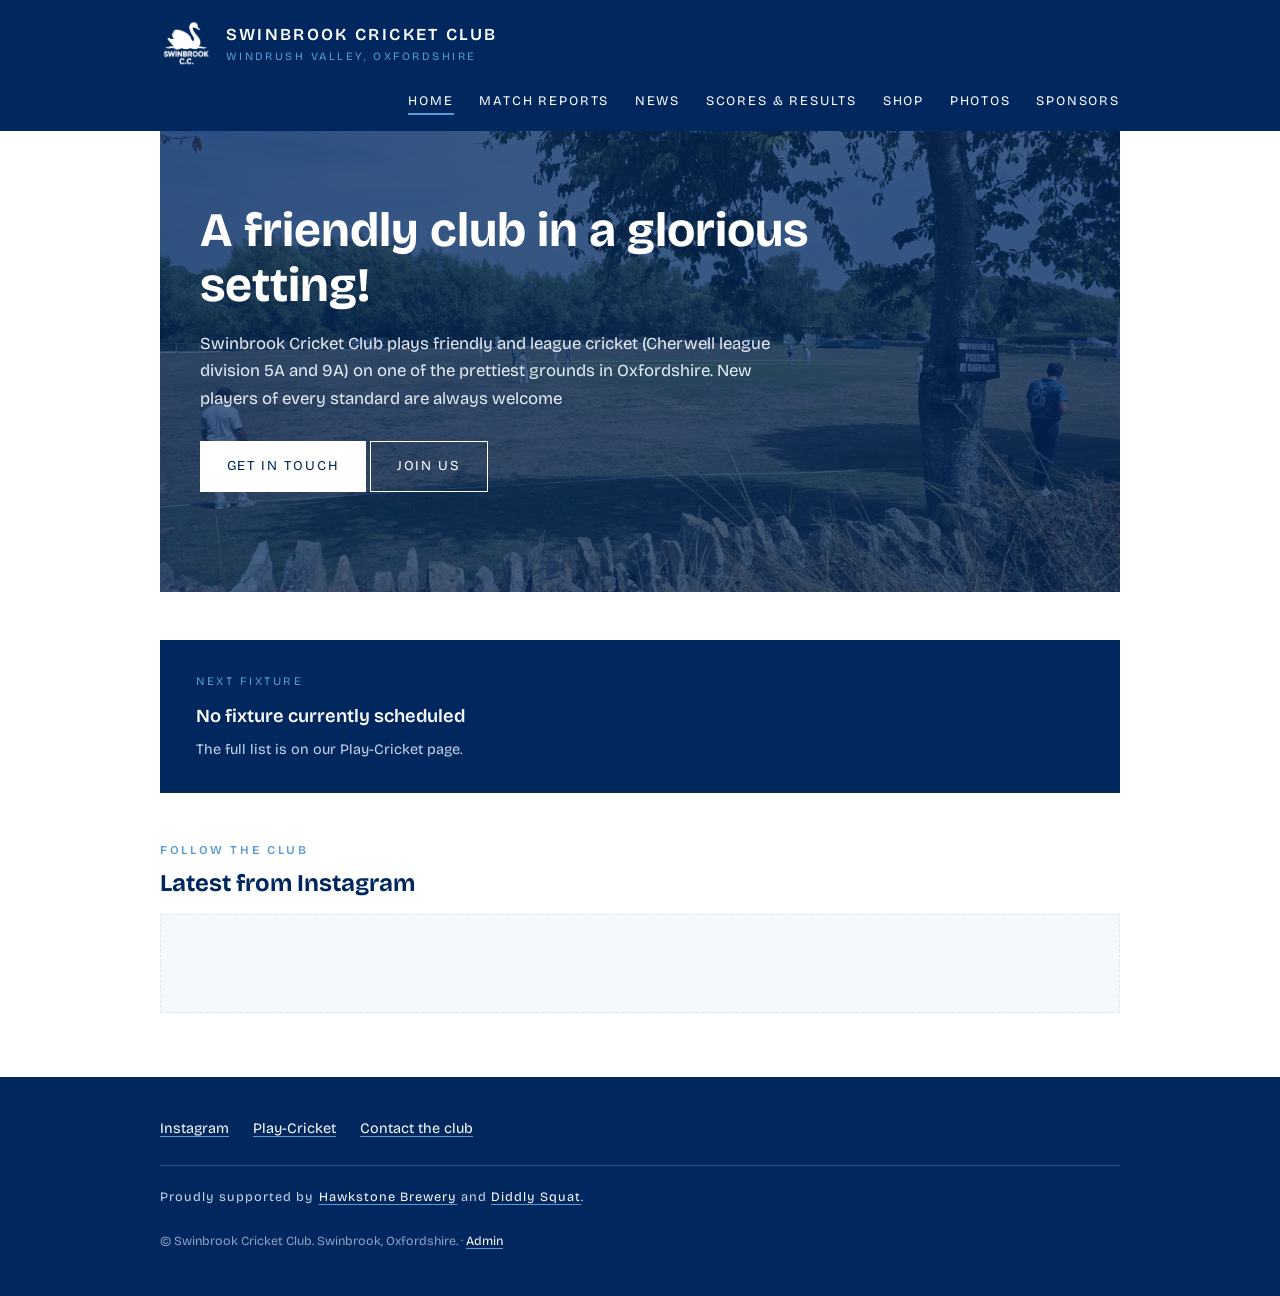
==== index.html @ 38980e77 "Fix: Update aria-current="page" on each page to show correct menu indicator" ====
<!DOCTYPE html>
<html lang="en-GB">
<head>
  <meta charset="UTF-8">
  <meta name="viewport" content="width=device-width, initial-scale=1">
  <title>Swinbrook Cricket Club</title>
  <meta name="description" content="Swinbrook Cricket Club — village cricket in the Windrush Valley, Oxfordshire. Fixtures, results, match reports and news.">
  <link rel="preconnect" href="https://fonts.googleapis.com">
  <link rel="preconnect" href="https://fonts.gstatic.com" crossorigin>
<link href="https://fonts.googleapis.com/css2?family=Bricolage+Grotesque:wght@400;600;700&display=swap" rel="stylesheet">
  <link rel="stylesheet" href="css/style.css">
</head>
<body>

<header class="site-header">
  <div class="inner">
    <a class="club-mark" href="index.html">
      <img src="images/logo-white.png" alt="Swinbrook Cricket Club crest" onerror="this.style.display='none'">
      <span class="club-name">Swinbrook Cricket Club
        <span class="club-est">Windrush Valley, Oxfordshire</span>
      </span>
    </a>
    <button class="nav-toggle" aria-expanded="false" aria-controls="site-nav">Menu</button>
    <nav class="site-nav" id="site-nav" aria-label="Main navigation">
      <ul>
        <li><a href="index.html" aria-current="page">Home</a></li>
        <li><a href="match-reports.html">Match Reports</a></li>
        <li><a href="news.html">News</a></li>
        <li><a href="scores.html">Scores &amp; Results</a></li>
        <li><a href="https://teamshop.nxt-sports.com/find-your-club/swinbrook-cricket-club/" target="_blank" rel="noopener">Shop</a></li>
        <li><a href="gallery.html">Photos</a></li>
        <li><a href="sponsors.html">Sponsors</a></li>
      </ul>
    </nav>
  </div>
</header>

<main>

  <section class="hero hero-banner">
    <h1>A friendly club in a glorious setting!</h1>
    <p>Swinbrook Cricket Club plays friendly and league cricket (Cherwell league division 5A and 9A) 
       on one of the prettiest grounds in Oxfordshire. New players of every standard are
       always welcome </p>
    <p>
      <a class="btn" href="mailto:tombendall14@gmail.com">Get in Touch</a>
      <a class="btn secondary" href="mailto:tombendall14@gmail.com?subject=Joining%20Swinbrook%20CC">Join Us</a>
    </p>
  </section>

  <!-- HOME PHOTO: upload your chosen photo to the images folder as ground.jpg -->
  <figure class="hero-photo">
    <img src="images/ground.jpg" alt="The cricket ground at Swinbrook" onerror="this.parentElement.style.display='none'">
    <figcaption>The ground at Swinbrook.</figcaption>
  </figure>

  <!-- ============================================================
       NEXT FIXTURE AND LATEST RESULT
       Edit the text between the tags below each week.
       ============================================================ -->
  <section class="fixture-strip" aria-label="Next fixture and latest result">
    <div class="inner">
      <div class="cell">
        <p class="label">Next Fixture</p>
        <p class="line" id="next-fixture-line">Loading fixtures…</p>
        <p class="detail" id="next-fixture-detail"></p>
      </div>
    </div>
  </section>

  <p class="eyebrow">Follow the Club</p>
  <h2 class="page-title" style="margin-top:0; font-size:1.5rem;">Latest from Instagram</h2>

  <!-- ============================================================
       INSTAGRAM FEED
       Paste your Instagram widget embed code between the two
       comment lines below, replacing the placeholder paragraph.
       (Free widget providers: Elfsight, SnapWidget, LightWidget —
       each gives you a block of code to copy.)
       ============================================================ -->
  <div class="instagram-slot">
    <!-- PASTE INSTAGRAM EMBED CODE BELOW THIS LINE -->
    <blockquote class="instagram-media" data-instgrm-captioned data-instgrm-permalink="https://www.instagram.com/p/Dar5fkJAu0p/?utm_source=ig_embed&amp;utm_campaign=loading" data-instgrm-version="[...]
<script async src="//www.instagram.com/embed.js"></script>
    <!-- PASTE INSTAGRAM EMBED CODE ABOVE THIS LINE -->
  </div>

</main>

<footer class="site-footer">
  <div class="inner">
    <ul class="footer-links">
      <li><a href="https://www.instagram.com/swinbrook_cc/" rel="noopener">Instagram</a></li>
      <li><a href="https://swinbrook.play-cricket.com/" rel="noopener">Play-Cricket</a></li>
      <li><a href="mailto:tombendall14@gmail.com">Contact the club</a></li>
    </ul>
    <p class="footer-sponsors">Proudly supported by
      <a href="https://hawkstone.co" rel="noopener">Hawkstone Brewery</a> and
      <a href="https://diddlysquatfarmshop.com" rel="noopener">Diddly Squat</a>.</p>
    <p class="copyright">© Swinbrook Cricket Club. Swinbrook, Oxfordshire. · <a href="admin.html">Admin</a></p>
  </div>
</footer>

<script src="js/nav.js"></script>
<script src="js/fixtures.js"></script>
</body>
</html>
---- css/style.css ----
/* ============================================================
   Swinbrook Cricket Club — site stylesheet
   You should not need to edit this file for routine updates.
   Colours live in the :root block below if you ever want to
   adjust them.
   ============================================================ */

:root {
  --navy: #00285E;
  --sky: #5B9BD5;
  --ink: #1d2733;
  --paper: #ffffff;
  --wash: #f5f8fc;
  --rule: #dce5f0;
}

* { box-sizing: border-box; }

html { scroll-behavior: smooth; }

@media (prefers-reduced-motion: reduce) {
  html { scroll-behavior: auto; }
  * { transition: none !important; }
}

body {
  margin: 0;
  font-family: "Bricolage Grotesque", Arial, Helvetica, sans-serif;
  font-size: 17px;
  line-height: 1.65;
  color: var(--ink);
  background: var(--paper);
}

img { max-width: 100%; height: auto; display: block; }

a { color: var(--navy); text-decoration-color: var(--sky); text-underline-offset: 3px; }
a:hover { color: var(--sky); }
a:focus-visible { outline: 2px solid var(--sky); outline-offset: 3px; }

/* ---------- Header & navigation ---------- */

.site-header {
  background: var(--navy);
  color: #fff;
}

.site-header .inner {
  max-width: 1000px;
  margin: 0 auto;
  padding: 1.1rem 1.25rem;
  display: flex;
  align-items: center;
  gap: 1rem;
  flex-wrap: wrap;
}

.club-mark {
  display: flex;
  align-items: center;
  gap: 0.85rem;
  color: #fff;
  text-decoration: none;
}

.club-mark img { width: 52px; height: 52px; object-fit: contain; }

.club-mark .club-name {
  font-size: 1.05rem;
  font-weight: 600;
  letter-spacing: 0.14em;
  text-transform: uppercase;
}

.club-mark .club-est {
  display: block;
  font-size: 0.7rem;
  font-weight: 400;
  letter-spacing: 0.22em;
  color: var(--sky);
  text-transform: uppercase;
}

.nav-toggle {
  display: none;
  margin-left: auto;
  background: none;
  border: 1px solid var(--sky);
  color: #fff;
  font: inherit;
  font-size: 0.8rem;
  letter-spacing: 0.15em;
  text-transform: uppercase;
  padding: 0.4rem 0.9rem;
  cursor: pointer;
}

.site-nav { margin-left: auto; }

.site-nav ul {
  list-style: none;
  margin: 0;
  padding: 0;
  display: flex;
  gap: 1.6rem;
}

.site-nav a {
  color: #fff;
  text-decoration: none;
  font-size: 0.82rem;
  letter-spacing: 0.14em;
  text-transform: uppercase;
  padding-bottom: 4px;
  border-bottom: 2px solid transparent;
}

.site-nav a:hover { color: var(--sky); }
.site-nav a[aria-current="page"] { border-bottom-color: var(--sky); }

@media (max-width: 780px) {
  .nav-toggle { display: block; }
  .site-nav { display: none; width: 100%; margin-left: 0; }
  .site-nav.open { display: block; }
  .site-nav ul { flex-direction: column; gap: 0; padding: 0.5rem 0 0.25rem; }
  .site-nav li { border-top: 1px solid rgba(255,255,255,0.15); }
  .site-nav a { display: block; padding: 0.8rem 0.25rem; }
}

/* ---------- Page scaffolding ---------- */

main { max-width: 1000px; margin: 0 auto; padding: 0 1.25rem; }

.page-title {
  margin: 3rem 0 0.4rem;
  font-size: 2.1rem;
  font-weight: 700;
  color: var(--navy);
  line-height: 1.2;
}

.page-intro {
  margin: 0 0 2.5rem;
  max-width: 42em;
  color: #445060;
}

.eyebrow {
  font-size: 0.75rem;
  font-weight: 600;
  letter-spacing: 0.22em;
  text-transform: uppercase;
  color: var(--sky);
  margin: 3rem 0 0.5rem;
}

hr.rule {
  border: none;
  border-top: 1px solid var(--rule);
  margin: 2.5rem 0;
}

/* ---------- Home page ---------- */

.hero { padding: 3.5rem 0 3rem; }

.hero h1 {
  margin: 0 0 1rem;
  font-size: clamp(2rem, 5vw, 3rem);
  font-weight: 700;
  color: var(--navy);
  line-height: 1.15;
  max-width: 15em;
}

.hero p { max-width: 36em; margin: 0 0 1.75rem; font-size: 1.05rem; }

.hero-photo { margin: 0 0 2.5rem; }
.hero-photo img { width: 100%; }
.hero-photo figcaption { font-size: 0.85rem; color: #66748a; padding-top: 0.5rem; }

.btn {
  display: inline-block;
  background: var(--navy);
  color: #fff;
  text-decoration: none;
  font-size: 0.85rem;
  letter-spacing: 0.14em;
  text-transform: uppercase;
  padding: 0.85rem 1.6rem;
  border: 1px solid var(--navy);
}

.btn:hover { background: #fff; color: var(--navy); }

.btn.secondary { background: #fff; color: var(--navy); }
.btn.secondary:hover { background: var(--navy); color: #fff; }

/* Next fixture / latest result strip */

.fixture-strip {
  background: var(--navy);
  color: #fff;
  margin: 3rem 0;
}

.fixture-strip .inner {
  display: grid;
  grid-template-columns: 1fr 1fr;
  gap: 0;
}

.fixture-strip .cell { padding: 2rem 2.25rem; }
.fixture-strip .cell + .cell { border-left: 1px solid rgba(255,255,255,0.2); }

.fixture-strip .label {
  font-size: 0.72rem;
  letter-spacing: 0.22em;
  text-transform: uppercase;
  color: var(--sky);
  margin: 0 0 0.6rem;
}

.fixture-strip .line { margin: 0; font-size: 1.15rem; font-weight: 600; }
.fixture-strip .detail { margin: 0.4rem 0 0; font-size: 0.9rem; color: #c9d6ea; }

@media (max-width: 700px) {
  .fixture-strip .inner { grid-template-columns: 1fr; }
  .fixture-strip .cell + .cell { border-left: none; border-top: 1px solid rgba(255,255,255,0.2); }
}

/* ---------- Match report & news lists ---------- */

.entry {
  padding: 2rem 0;
  border-top: 1px solid var(--rule);
}

.entry:last-of-type { border-bottom: 1px solid var(--rule); margin-bottom: 3rem; }

.entry .meta {
  font-size: 0.78rem;
  letter-spacing: 0.16em;
  text-transform: uppercase;
  color: #66748a;
  margin: 0 0 0.4rem;
}

.entry h2 {
  margin: 0 0 0.35rem;
  font-size: 1.4rem;
  color: var(--navy);
  line-height: 1.3;
}

.entry .result-line { margin: 0 0 0.8rem; font-weight: 600; }

.entry .result-line .won { color: var(--navy); }
.entry .result-line .lost { color: #8a2f2f; }

.entry p { margin: 0.6rem 0 0; max-width: 46em; }

/* ---------- Results table (scorebook) ---------- */

.results-table { width: 100%; border-collapse: collapse; margin: 1rem 0 3rem; }

.results-table th {
  text-align: left;
  font-size: 0.75rem;
  letter-spacing: 0.18em;
  text-transform: uppercase;
  color: var(--navy);
  border-bottom: 2px solid var(--navy);
  padding: 0.6rem 0.75rem 0.5rem;
}

.results-table td {
  padding: 0.7rem 0.75rem;
  border-bottom: 1px solid var(--rule);
  vertical-align: top;
}

.results-table tr:nth-child(even) td { background: var(--wash); }

.badge {
  display: inline-block;
  width: 1.5rem;
  height: 1.5rem;
  line-height: 1.5rem;
  text-align: center;
  border-radius: 50%;
  font-size: 0.8rem;
  font-weight: 700;
  color: #fff;
}

.badge.w { background: var(--navy); }
.badge.l { background: #8a2f2f; }
.badge.d, .badge.a { background: #66748a; }

@media (max-width: 700px) {
  .results-table thead { display: none; }
  .results-table tr { display: block; border-bottom: 1px solid var(--rule); padding: 0.6rem 0; }
  .results-table td { display: block; border: none; padding: 0.15rem 0.25rem; background: none !important; }
}

/* ---------- Play-Cricket widget ---------- */

.widget-frame {
  border: 1px solid var(--rule);
  padding: 1.5rem;
  margin: 1rem 0 3rem;
}

.widget-note { font-size: 0.9rem; color: #66748a; max-width: 44em; }

/* ---------- Honours board (statistics) ---------- */

.honours-board {
  background: var(--navy);
  color: #fff;
  padding: 2.5rem 2.5rem 2rem;
  margin: 1.5rem 0 3rem;
  border: 6px double var(--sky);
}

.honours-board h2 {
  margin: 0 0 1.5rem;
  text-align: center;
  font-size: 1.15rem;
  font-weight: 600;
  letter-spacing: 0.24em;
  text-transform: uppercase;
  color: #fff;
}

.honours-board table { width: 100%; border-collapse: collapse; }

.honours-board th {
  text-align: left;
  font-size: 0.72rem;
  letter-spacing: 0.2em;
  text-transform: uppercase;
  color: var(--sky);
  padding: 0.4rem 0.6rem;
  border-bottom: 1px solid rgba(255,255,255,0.3);
}

.honours-board td {
  padding: 0.55rem 0.6rem;
  border-bottom: 1px solid rgba(255,255,255,0.12);
  font-size: 1rem;
}

.honours-board td.figure { text-align: right; font-weight: 700; }
.honours-board th.figure { text-align: right; }

.board-grid { display: grid; grid-template-columns: 1fr 1fr; gap: 2rem; }
@media (max-width: 820px) { .board-grid { grid-template-columns: 1fr; } }

/* ---------- Sponsors ---------- */

.sponsor {
  display: grid;
  grid-template-columns: 220px 1fr;
  gap: 2rem;
  align-items: center;
  padding: 2.25rem 0;
  border-top: 1px solid var(--rule);
}

.sponsor:last-of-type { border-bottom: 1px solid var(--rule); margin-bottom: 3rem; }

.sponsor .logo-slot {
  border: 1px solid var(--rule);
  background: var(--wash);
  min-height: 120px;
  display: flex;
  align-items: center;
  justify-content: center;
  padding: 1rem;
}

.sponsor .logo-slot img { max-height: 90px; width: auto; }

.sponsor h2 { margin: 0 0 0.3rem; font-size: 1.3rem; color: var(--navy); }
.sponsor .tier {
  font-size: 0.75rem;
  letter-spacing: 0.2em;
  text-transform: uppercase;
  color: var(--sky);
  margin: 0 0 0.6rem;
}
.sponsor p { margin: 0 0 0.8rem; max-width: 40em; }

@media (max-width: 700px) { .sponsor { grid-template-columns: 1fr; } }

/* ---------- Instagram section ---------- */

.instagram-slot {
  border: 1px dashed var(--rule);
  background: var(--wash);
  padding: 2.5rem;
  text-align: center;
  color: #66748a;
  margin: 1rem 0 3rem;
}

/* ---------- Footer ---------- */

.site-footer {
  background: var(--navy);
  color: #c9d6ea;
  margin-top: 4rem;
  font-size: 0.9rem;
}

.site-footer .inner {
  max-width: 1000px;
  margin: 0 auto;
  padding: 2.5rem 1.25rem 2rem;
}

.site-footer a { color: #fff; text-decoration-color: var(--sky); }
.site-footer a:hover { color: var(--sky); }

.footer-links { display: flex; flex-wrap: wrap; gap: 1.5rem; margin: 0 0 1.5rem; padding: 0; list-style: none; }

.footer-sponsors {
  border-top: 1px solid rgba(255,255,255,0.2);
  padding-top: 1.25rem;
  font-size: 0.8rem;
  letter-spacing: 0.08em;
}

.site-footer .copyright { margin-top: 1.5rem; font-size: 0.78rem; color: #8fa3c4; }

/* ---------- Admin page ---------- */

.admin-login { max-width: 420px; }

.admin-form { display: flex; flex-direction: column; gap: 0.4rem; margin: 1rem 0 3rem; }

.admin-form label {
  font-size: 0.75rem;
  letter-spacing: 0.18em;
  text-transform: uppercase;
  color: var(--navy);
  margin-top: 0.8rem;
}

.admin-form input {
  font: inherit;
  padding: 0.6rem 0.75rem;
  border: 1px solid var(--rule);
  color: var(--ink);
}

.admin-form input:focus-visible { outline: 2px solid var(--sky); outline-offset: 1px; }

.admin-form .btn { margin-top: 1.2rem; align-self: flex-start; cursor: pointer; }

.admin-error { color: #8a2f2f; margin: 0.8rem 0 0; }

.admin-grid {
  display: grid;
  grid-template-columns: repeat(auto-fill, minmax(260px, 1fr));
  gap: 1rem;
  margin: 1rem 0 2.5rem;
}

.admin-card {
  display: block;
  border: 1px solid var(--rule);
  padding: 1.25rem 1.4rem;
  text-decoration: none;
  color: var(--ink);
  cursor: pointer;
}

.admin-card:hover { border-color: var(--sky); color: var(--ink); }

.admin-card strong { display: block; color: var(--navy); margin-bottom: 0.35rem; font-size: 1.02rem; }
.admin-card span { font-size: 0.88rem; color: #445060; }

.admin-h2 { font-size: 1.15rem; color: var(--navy); margin: 2rem 0 0.6rem; }

.template-block { position: relative; border: 1px solid var(--rule); background: var(--wash); }

.template-block pre { margin: 0; padding: 1.25rem; overflow-x: auto; font-size: 0.85rem; line-height: 1.5; }

.template-block .copy-btn {
  position: absolute;
  top: 0.6rem;
  right: 0.6rem;
  padding: 0.35rem 0.9rem;
  font-size: 0.72rem;
  cursor: pointer;
}

/* ---------- Home page photo banner ---------- */

.hero-banner {
  position: relative;
  background: var(--navy) url("../images/background.jpg") center / cover no-repeat;
  padding: 4.5rem 2.5rem;
}

.hero-banner::before {
  content: "";
  position: absolute;
  inset: 0;
  background: rgba(0, 40, 94, 0.72);
}

.hero-banner > * { position: relative; }

.hero-banner h1 { color: #fff; }
.hero-banner p { color: #e8eef7; }

.hero-banner .btn { background: #fff; color: var(--navy); border-color: #fff; }
.hero-banner .btn:hover { background: transparent; color: #fff; }
.hero-banner .btn.secondary { background: transparent; color: #fff; border-color: #fff; }
.hero-banner .btn.secondary:hover { background: #fff; color: var(--navy); }

/* ---------- Photo gallery ---------- */

.pics-grid {
  display: grid;
  grid-template-columns: repeat(auto-fill, minmax(220px, 1fr));
  gap: 0.75rem;
  margin: 1rem 0 3rem;
}

.pics-grid .pic { display: block; }

.pics-grid img {
  width: 100%;
  aspect-ratio: 4 / 3;
  object-fit: cover;
  display: block;
}

.lightbox {
  position: fixed;
  inset: 0;
  background: rgba(0, 20, 47, 0.92);
  display: flex;
  align-items: center;
  justify-content: center;
  padding: 2rem;
  cursor: pointer;
  z-index: 10;
}

.lightbox img { max-width: 100%; max-height: 100%; }
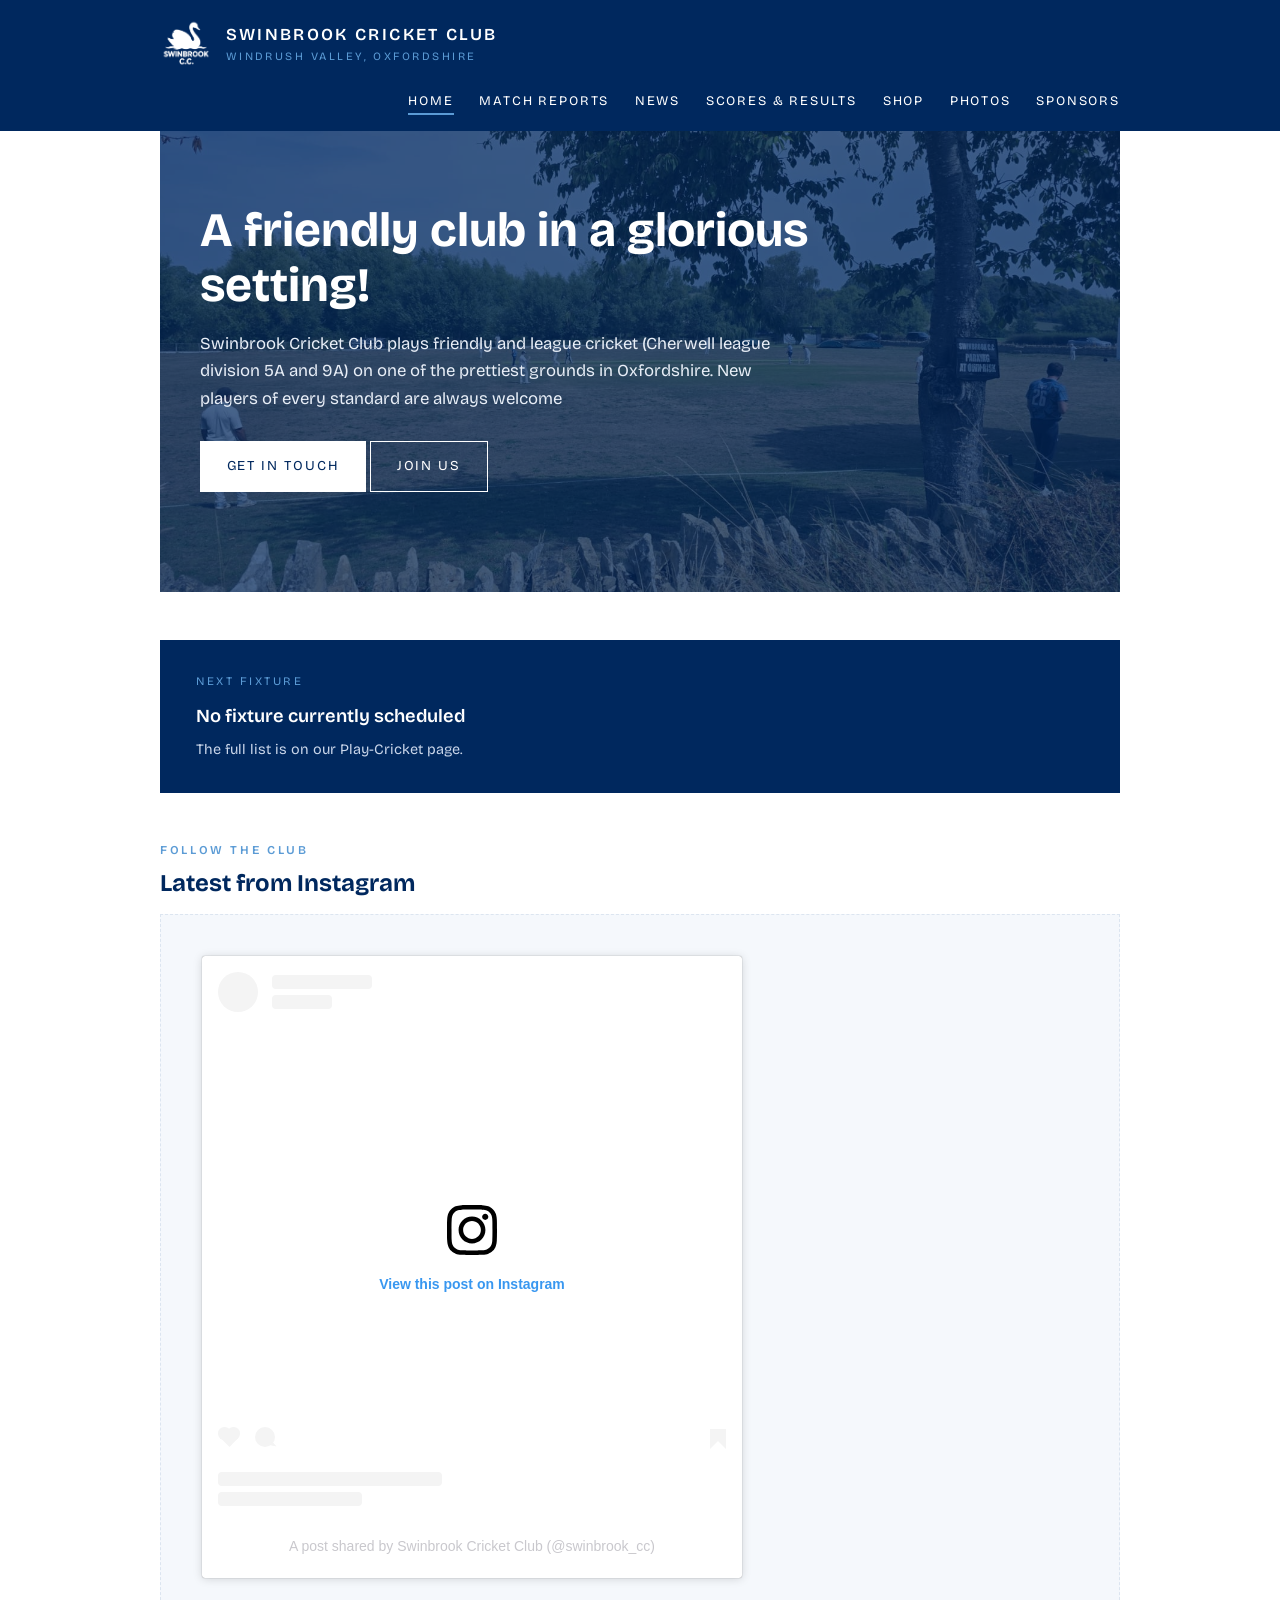
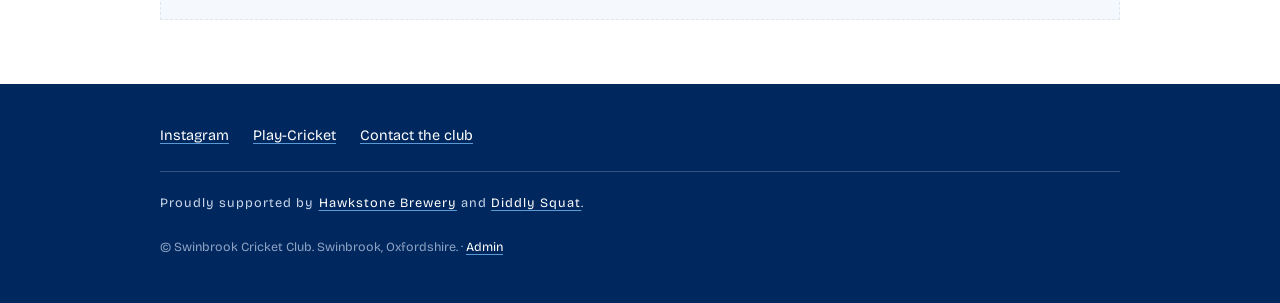
==== commit 77a78104: "Update Instagram embed code with new version" ====
--- a/index.html
+++ b/index.html
@@ -80,7 +80,7 @@
        ============================================================ -->
   <div class="instagram-slot">
     <!-- PASTE INSTAGRAM EMBED CODE BELOW THIS LINE -->
-    <blockquote class="instagram-media" data-instgrm-captioned data-instgrm-permalink="https://www.instagram.com/p/Dar5fkJAu0p/?utm_source=ig_embed&amp;utm_campaign=loading" data-instgrm-version="[...]
+    <blockquote class="instagram-media" data-instgrm-captioned data-instgrm-permalink="https://www.instagram.com/p/Dar5fkJAu0p/?utm_source=ig_embed&amp;utm_campaign=loading" data-instgrm-version="14" style=" background:#FFF; border:0; border-radius:3px; box-shadow:0 0 1px 0 rgba(0,0,0,0.5),0 1px 10px 0 rgba(0,0,0,0.15); margin: 1px; max-width:540px; min-width:326px; padding:0; width:99.375%; width:-webkit-calc(100% - 2px); width:calc(100% - 2px);"><div style="padding:16px;"> <a href="https://www.instagram.com/p/Dar5fkJAu0p/?utm_source=ig_embed&amp;utm_campaign=loading" style=" background:#FFFFFF; line-height:0; padding:0 0; text-align:center; text-decoration:none; width:100%;" target="_blank"> <div style=" display: flex; flex-direction: row; align-items: center;"> <div style="background-color: #F4F4F4; border-radius: 50%; flex-grow: 0; height: 40px; margin-right: 14px; width: 40px;"></div> <div style="display: flex; flex-direction: column; flex-grow: 1; justify-content: center;"> <div style=" background-color: #F4F4F4; border-radius: 4px; flex-grow: 0; height: 14px; margin-bottom: 6px; width: 100px;"></div> <div style=" background-color: #F4F4F4; border-radius: 4px; flex-grow: 0; height: 14px; width: 60px;"></div></div></div><div style="padding: 19% 0;"></div> <div style="display:block; height:50px; margin:0 auto 12px; width:50px;"><svg width="50px" height="50px" viewBox="0 0 60 60" version="1.1" xmlns="https://www.w3.org/2000/svg" xmlns:xlink="https://www.w3.org/1999/xlink"><g stroke="none" stroke-width="1" fill="none" fill-rule="evenodd"><g transform="translate(-511.000000, -20.000000)" fill="#000000"><g><path d="M556.869,30.41 C554.814,30.41 553.148,32.076 553.148,34.131 C553.148,36.186 554.814,37.852 556.869,37.852 C558.924,37.852 560.59,36.186 560.59,34.131 C560.59,32.076 558.924,30.41 556.869,30.41 M541,60.657 C535.114,60.657 530.342,55.887 530.342,50 C530.342,44.114 535.114,39.342 541,39.342 C546.887,39.342 551.658,44.114 551.658,50 C551.658,55.887 546.887,60.657 541,60.657 M541,33.886 C532.1,33.886 524.886,41.1 524.886,50 C524.886,58.899 532.1,66.113 541,66.113 C549.9,66.113 557.115,58.899 557.115,50 C557.115,41.1 549.9,33.886 541,33.886 M565.378,62.101 C565.244,65.022 564.756,66.606 564.346,67.663 C563.803,69.06 563.154,70.057 562.106,71.106 C561.058,72.155 560.06,72.803 558.662,73.347 C557.607,73.757 556.021,74.244 553.102,74.378 C549.944,74.521 548.997,74.552 541,74.552 C533.003,74.552 532.056,74.521 528.898,74.378 C525.979,74.244 524.393,73.757 523.338,73.347 C521.94,72.803 520.942,72.155 519.894,71.106 C518.846,70.057 518.197,69.06 517.654,67.663 C517.244,66.606 516.755,65.022 516.623,62.101 C516.479,58.943 516.448,57.996 516.448,50 C516.448,42.003 516.479,41.056 516.623,37.899 C516.755,34.978 517.244,33.391 517.654,32.338 C518.197,30.938 518.846,29.942 519.894,28.894 C520.942,27.846 521.94,27.196 523.338,26.654 C524.393,26.244 525.979,25.756 528.898,25.623 C532.057,25.479 533.004,25.448 541,25.448 C548.997,25.448 549.943,25.479 553.102,25.623 C556.021,25.756 557.607,26.244 558.662,26.654 C560.06,27.196 561.058,27.846 562.106,28.894 C563.154,29.942 563.803,30.938 564.346,32.338 C564.756,33.391 565.244,34.978 565.378,37.899 C565.522,41.056 565.552,42.003 565.552,50 C565.552,57.996 565.522,58.943 565.378,62.101 M570.82,37.631 C570.674,34.438 570.167,32.258 569.425,30.349 C568.659,28.377 567.633,26.702 565.965,25.035 C564.297,23.368 562.623,22.342 560.652,21.575 C558.743,20.834 556.562,20.326 553.369,20.18 C550.169,20.033 549.148,20 541,20 C532.853,20 531.831,20.033 528.631,20.18 C525.438,20.326 523.257,20.834 521.349,21.575 C519.376,22.342 517.703,23.368 516.035,25.035 C514.368,26.702 513.342,28.377 512.574,30.349 C511.834,32.258 511.326,34.438 511.181,37.631 C511.035,40.831 511,41.851 511,50 C511,58.147 511.035,59.17 511.181,62.369 C511.326,65.562 511.834,67.743 512.574,69.651 C513.342,71.625 514.368,73.296 516.035,74.965 C517.703,76.634 519.376,77.658 521.349,78.425 C523.257,79.167 525.438,79.673 528.631,79.82 C531.831,79.965 532.853,80.001 541,80.001 C549.148,80.001 550.169,79.965 553.369,79.82 C556.562,79.673 558.743,79.167 560.652,78.425 C562.623,77.658 564.297,76.634 565.965,74.965 C567.633,73.296 568.659,71.625 569.425,69.651 C570.167,67.743 570.674,65.562 570.82,62.369 C570.966,59.17 571,58.147 571,50 C571,41.851 570.966,40.831 570.82,37.631"></path></g></g></g></svg></div><div style="padding-top: 8px;"> <div style=" color:#3897f0; font-family:Arial,sans-serif; font-size:14px; font-style:normal; font-weight:550; line-height:18px;">View this post on Instagram</div></div><div style="padding: 12.5% 0;"></div> <div style="display: flex; flex-direction: row; margin-bottom: 14px; align-items: center;"><div> <div style="background-color: #F4F4F4; border-radius: 50%; height: 12.5px; width: 12.5px; transform: translateX(0px) translateY(7px);"></div> <div style="background-color: #F4F4F4; height: 12.5px; transform: rotate(-45deg) translateX(3px) translateY(1px); width: 12.5px; flex-grow: 0; margin-right: 14px; margin-left: 2px;"></div> <div style="background-color: #F4F4F4; border-radius: 50%; height: 12.5px; width: 12.5px; transform: translateX(9px) translateY(-18px);"></div></div><div style="margin-left: 8px;"> <div style=" background-color: #F4F4F4; border-radius: 50%; flex-grow: 0; height: 20px; width: 20px;"></div> <div style=" width: 0; height: 0; border-top: 2px solid transparent; border-left: 6px solid #f4f4f4; border-bottom: 2px solid transparent; transform: translateX(16px) translateY(-4px) rotate(30deg)"></div></div><div style="margin-left: auto;"> <div style=" width: 0px; border-top: 8px solid #F4F4F4; border-right: 8px solid transparent; transform: translateY(16px);"></div> <div style=" background-color: #F4F4F4; flex-grow: 0; height: 12px; width: 16px; transform: translateY(-4px);"></div> <div style=" width: 0; height: 0; border-top: 8px solid #F4F4F4; border-left: 8px solid transparent; transform: translateY(-4px) translateX(8px);"></div></div></div> <div style="display: flex; flex-direction: column; flex-grow: 1; justify-content: center; margin-bottom: 24px;"> <div style=" background-color: #F4F4F4; border-radius: 4px; flex-grow: 0; height: 14px; margin-bottom: 6px; width: 224px;"></div> <div style=" background-color: #F4F4F4; border-radius: 4px; flex-grow: 0; height: 14px; width: 144px;"></div></div></a><p style=" color:#c9c8cd; font-family:Arial,sans-serif; font-size:14px; line-height:17px; margin-bottom:0; margin-top:8px; overflow:hidden; padding:8px 0 7px; text-align:center; text-overflow:ellipsis; white-space:nowrap;"><a href="https://www.instagram.com/p/Dar5fkJAu0p/?utm_source=ig_embed&amp;utm_campaign=loading" style=" color:#c9c8cd; font-family:Arial,sans-serif; font-size:14px; font-style:normal; font-weight:normal; line-height:17px; text-decoration:none;" target="_blank">A post shared by Swinbrook Cricket Club (@swinbrook_cc)</a></p></div></blockquote>
 <script async src="//www.instagram.com/embed.js"></script>
     <!-- PASTE INSTAGRAM EMBED CODE ABOVE THIS LINE -->
   </div>
--- a/css/style.css
+++ b/css/style.css
@@ -227,6 +227,52 @@
 @media (max-width: 700px) {
   .fixture-strip .inner { grid-template-columns: 1fr; }
   .fixture-strip .cell + .cell { border-left: none; border-top: 1px solid rgba(255,255,255,0.2); }
+}
+
+/* ---------- Fantasy Sports Section ---------- */
+
+.fantasy-sports-section {
+  background: var(--wash);
+  padding: 2.5rem 0;
+  margin: 2.5rem 0;
+  border-top: 1px solid var(--rule);
+  border-bottom: 1px solid var(--rule);
+}
+
+.fantasy-sports-section .inner {
+  max-width: 1000px;
+  margin: 0 auto;
+  padding: 0 1.25rem;
+}
+
+.fantasy-sports-section h2 {
+  margin: 0 0 1.5rem;
+  font-size: 1.8rem;
+  font-weight: 700;
+  color: var(--navy);
+}
+
+.fantasy-container {
+  position: relative;
+  width: 100%;
+  overflow: hidden;
+  border-radius: 4px;
+  box-shadow: 0 2px 8px rgba(0, 0, 0, 0.1);
+}
+
+.fantasy-container iframe {
+  display: block;
+  border-radius: 4px;
+}
+
+@media (max-width: 700px) {
+  .fantasy-sports-section h2 {
+    font-size: 1.4rem;
+  }
+  
+  .fantasy-container iframe {
+    height: 400px !important;
+  }
 }
 
 /* ---------- Match report & news lists ---------- */
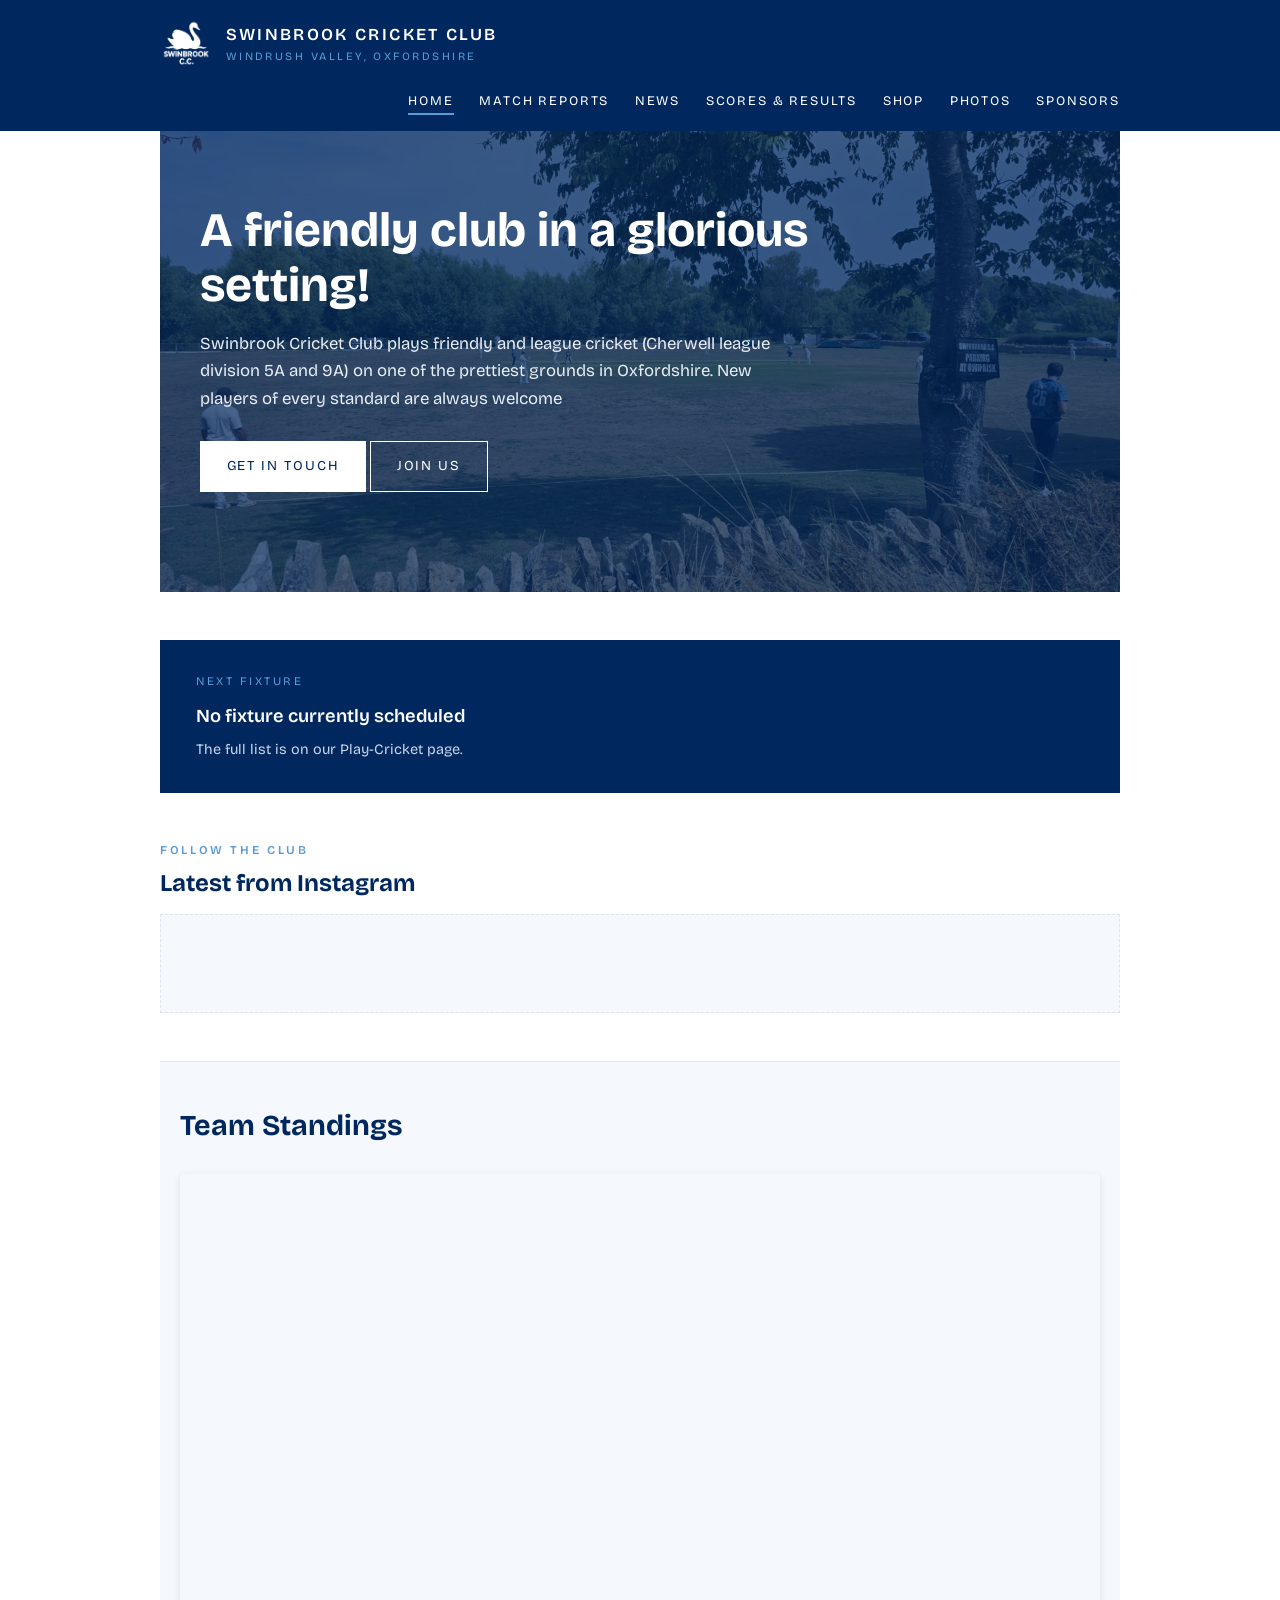
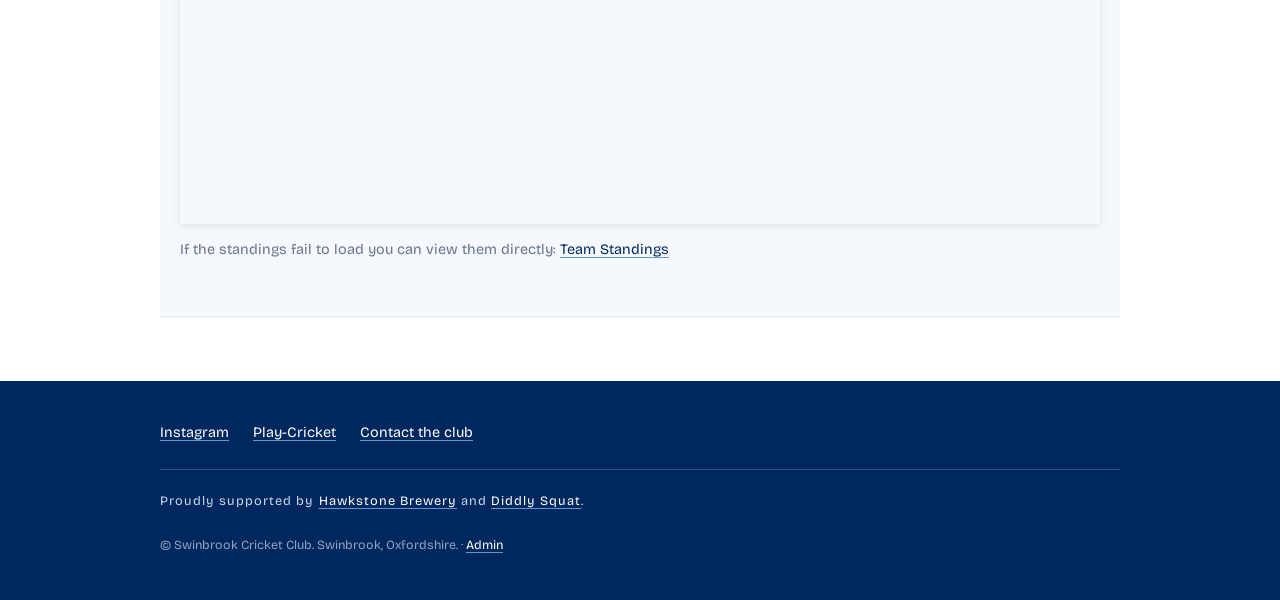
==== commit 0a23abc0: "Embed Fantasy Club Cricket team standings on index page below Instagram" ====
--- a/index.html
+++ b/index.html
@@ -80,10 +80,26 @@
        ============================================================ -->
   <div class="instagram-slot">
     <!-- PASTE INSTAGRAM EMBED CODE BELOW THIS LINE -->
-    <blockquote class="instagram-media" data-instgrm-captioned data-instgrm-permalink="https://www.instagram.com/p/Dar5fkJAu0p/?utm_source=ig_embed&amp;utm_campaign=loading" data-instgrm-version="14" style=" background:#FFF; border:0; border-radius:3px; box-shadow:0 0 1px 0 rgba(0,0,0,0.5),0 1px 10px 0 rgba(0,0,0,0.15); margin: 1px; max-width:540px; min-width:326px; padding:0; width:99.375%; width:-webkit-calc(100% - 2px); width:calc(100% - 2px);"><div style="padding:16px;"> <a href="https://www.instagram.com/p/Dar5fkJAu0p/?utm_source=ig_embed&amp;utm_campaign=loading" style=" background:#FFFFFF; line-height:0; padding:0 0; text-align:center; text-decoration:none; width:100%;" target="_blank"> <div style=" display: flex; flex-direction: row; align-items: center;"> <div style="background-color: #F4F4F4; border-radius: 50%; flex-grow: 0; height: 40px; margin-right: 14px; width: 40px;"></div> <div style="display: flex; flex-direction: column; flex-grow: 1; justify-content: center;"> <div style=" background-color: #F4F4F4; border-radius: 4px; flex-grow: 0; height: 14px; margin-bottom: 6px; width: 100px;"></div> <div style=" background-color: #F4F4F4; border-radius: 4px; flex-grow: 0; height: 14px; width: 60px;"></div></div></div><div style="padding: 19% 0;"></div> <div style="display:block; height:50px; margin:0 auto 12px; width:50px;"><svg width="50px" height="50px" viewBox="0 0 60 60" version="1.1" xmlns="https://www.w3.org/2000/svg" xmlns:xlink="https://www.w3.org/1999/xlink"><g stroke="none" stroke-width="1" fill="none" fill-rule="evenodd"><g transform="translate(-511.000000, -20.000000)" fill="#000000"><g><path d="M556.869,30.41 C554.814,30.41 553.148,32.076 553.148,34.131 C553.148,36.186 554.814,37.852 556.869,37.852 C558.924,37.852 560.59,36.186 560.59,34.131 C560.59,32.076 558.924,30.41 556.869,30.41 M541,60.657 C535.114,60.657 530.342,55.887 530.342,50 C530.342,44.114 535.114,39.342 541,39.342 C546.887,39.342 551.658,44.114 551.658,50 C551.658,55.887 546.887,60.657 541,60.657 M541,33.886 C532.1,33.886 524.886,41.1 524.886,50 C524.886,58.899 532.1,66.113 541,66.113 C549.9,66.113 557.115,58.899 557.115,50 C557.115,41.1 549.9,33.886 541,33.886 M565.378,62.101 C565.244,65.022 564.756,66.606 564.346,67.663 C563.803,69.06 563.154,70.057 562.106,71.106 C561.058,72.155 560.06,72.803 558.662,73.347 C557.607,73.757 556.021,74.244 553.102,74.378 C549.944,74.521 548.997,74.552 541,74.552 C533.003,74.552 532.056,74.521 528.898,74.378 C525.979,74.244 524.393,73.757 523.338,73.347 C521.94,72.803 520.942,72.155 519.894,71.106 C518.846,70.057 518.197,69.06 517.654,67.663 C517.244,66.606 516.755,65.022 516.623,62.101 C516.479,58.943 516.448,57.996 516.448,50 C516.448,42.003 516.479,41.056 516.623,37.899 C516.755,34.978 517.244,33.391 517.654,32.338 C518.197,30.938 518.846,29.942 519.894,28.894 C520.942,27.846 521.94,27.196 523.338,26.654 C524.393,26.244 525.979,25.756 528.898,25.623 C532.057,25.479 533.004,25.448 541,25.448 C548.997,25.448 549.943,25.479 553.102,25.623 C556.021,25.756 557.607,26.244 558.662,26.654 C560.06,27.196 561.058,27.846 562.106,28.894 C563.154,29.942 563.803,30.938 564.346,32.338 C564.756,33.391 565.244,34.978 565.378,37.899 C565.522,41.056 565.552,42.003 565.552,50 C565.552,57.996 565.522,58.943 565.378,62.101 M570.82,37.631 C570.674,34.438 570.167,32.258 569.425,30.349 C568.659,28.377 567.633,26.702 565.965,25.035 C564.297,23.368 562.623,22.342 560.652,21.575 C558.743,20.834 556.562,20.326 553.369,20.18 C550.169,20.033 549.148,20 541,20 C532.853,20 531.831,20.033 528.631,20.18 C525.438,20.326 523.257,20.834 521.349,21.575 C519.376,22.342 517.703,23.368 516.035,25.035 C514.368,26.702 513.342,28.377 512.574,30.349 C511.834,32.258 511.326,34.438 511.181,37.631 C511.035,40.831 511,41.851 511,50 C511,58.147 511.035,59.17 511.181,62.369 C511.326,65.562 511.834,67.743 512.574,69.651 C513.342,71.625 514.368,73.296 516.035,74.965 C517.703,76.634 519.376,77.658 521.349,78.425 C523.257,79.167 525.438,79.673 528.631,79.82 C531.831,79.965 532.853,80.001 541,80.001 C549.148,80.001 550.169,79.965 553.369,79.82 C556.562,79.673 558.743,79.167 560.652,78.425 C562.623,77.658 564.297,76.634 565.965,74.965 C567.633,73.296 568.659,71.625 569.425,69.651 C570.167,67.743 570.674,65.562 570.82,62.369 C570.966,59.17 571,58.147 571,50 C571,41.851 570.966,40.831 570.82,37.631"></path></g></g></g></svg></div><div style="padding-top: 8px;"> <div style=" color:#3897f0; font-family:Arial,sans-serif; font-size:14px; font-style:normal; font-weight:550; line-height:18px;">View this post on Instagram</div></div><div style="padding: 12.5% 0;"></div> <div style="display: flex; flex-direction: row; margin-bottom: 14px; align-items: center;"><div> <div style="background-color: #F4F4F4; border-radius: 50%; height: 12.5px; width: 12.5px; transform: translateX(0px) translateY(7px);"></div> <div style="background-color: #F4F4F4; height: 12.5px; transform: rotate(-45deg) translateX(3px) translateY(1px); width: 12.5px; flex-grow: 0; margin-right: 14px; margin-left: 2px;"></div> <div style="background-color: #F4F4F4; border-radius: 50%; height: 12.5px; width: 12.5px; transform: translateX(9px) translateY(-18px);"></div></div><div style="margin-left: 8px;"> <div style=" background-color: #F4F4F4; border-radius: 50%; flex-grow: 0; height: 20px; width: 20px;"></div> <div style=" width: 0; height: 0; border-top: 2px solid transparent; border-left: 6px solid #f4f4f4; border-bottom: 2px solid transparent; transform: translateX(16px) translateY(-4px) rotate(30deg)"></div></div><div style="margin-left: auto;"> <div style=" width: 0px; border-top: 8px solid #F4F4F4; border-right: 8px solid transparent; transform: translateY(16px);"></div> <div style=" background-color: #F4F4F4; flex-grow: 0; height: 12px; width: 16px; transform: translateY(-4px);"></div> <div style=" width: 0; height: 0; border-top: 8px solid #F4F4F4; border-left: 8px solid transparent; transform: translateY(-4px) translateX(8px);"></div></div></div> <div style="display: flex; flex-direction: column; flex-grow: 1; justify-content: center; margin-bottom: 24px;"> <div style=" background-color: #F4F4F4; border-radius: 4px; flex-grow: 0; height: 14px; margin-bottom: 6px; width: 224px;"></div> <div style=" background-color: #F4F4F4; border-radius: 4px; flex-grow: 0; height: 14px; width: 144px;"></div></div></a><p style=" color:#c9c8cd; font-family:Arial,sans-serif; font-size:14px; line-height:17px; margin-bottom:0; margin-top:8px; overflow:hidden; padding:8px 0 7px; text-align:center; text-overflow:ellipsis; white-space:nowrap;"><a href="https://www.instagram.com/p/Dar5fkJAu0p/?utm_source=ig_embed&amp;utm_campaign=loading" style=" color:#c9c8cd; font-family:Arial,sans-serif; font-size:14px; font-style:normal; font-weight:normal; line-height:17px; text-decoration:none;" target="_blank">A post shared by Swinbrook Cricket Club (@swinbrook_cc)</a></p></div></blockquote>
+    <blockquote class="instagram-media" data-instgrm-captioned data-instgrm-permalink="https://www.instagram.com/p/Dar5fkJAu0p/?utm_source=ig_embed&amp;utm_campaign=loading" data-instgrm-version="[...]"
 <script async src="//www.instagram.com/embed.js"></script>
     <!-- PASTE INSTAGRAM EMBED CODE ABOVE THIS LINE -->
   </div>
+
+  <section class="fantasy-sports-section" aria-label="Team standings">
+    <div class="inner">
+      <h2>Team Standings</h2>
+      <div class="fantasy-container">
+        <iframe
+          src="https://swinbrook.fantasyclubcricket.co.uk/team-standings"
+          title="Swinbrook Fantasy Club - Team Standings"
+          loading="lazy"
+          style="width:100%; height:650px; border:0;"
+          referrerpolicy="no-referrer"
+        ></iframe>
+      </div>
+      <p class="widget-note">If the standings fail to load you can view them directly: <a href="https://swinbrook.fantasyclubcricket.co.uk/team-standings" target="_blank" rel="noopener">Team Standings</a></p>
+    </div>
+  </section>
 
 </main>
 
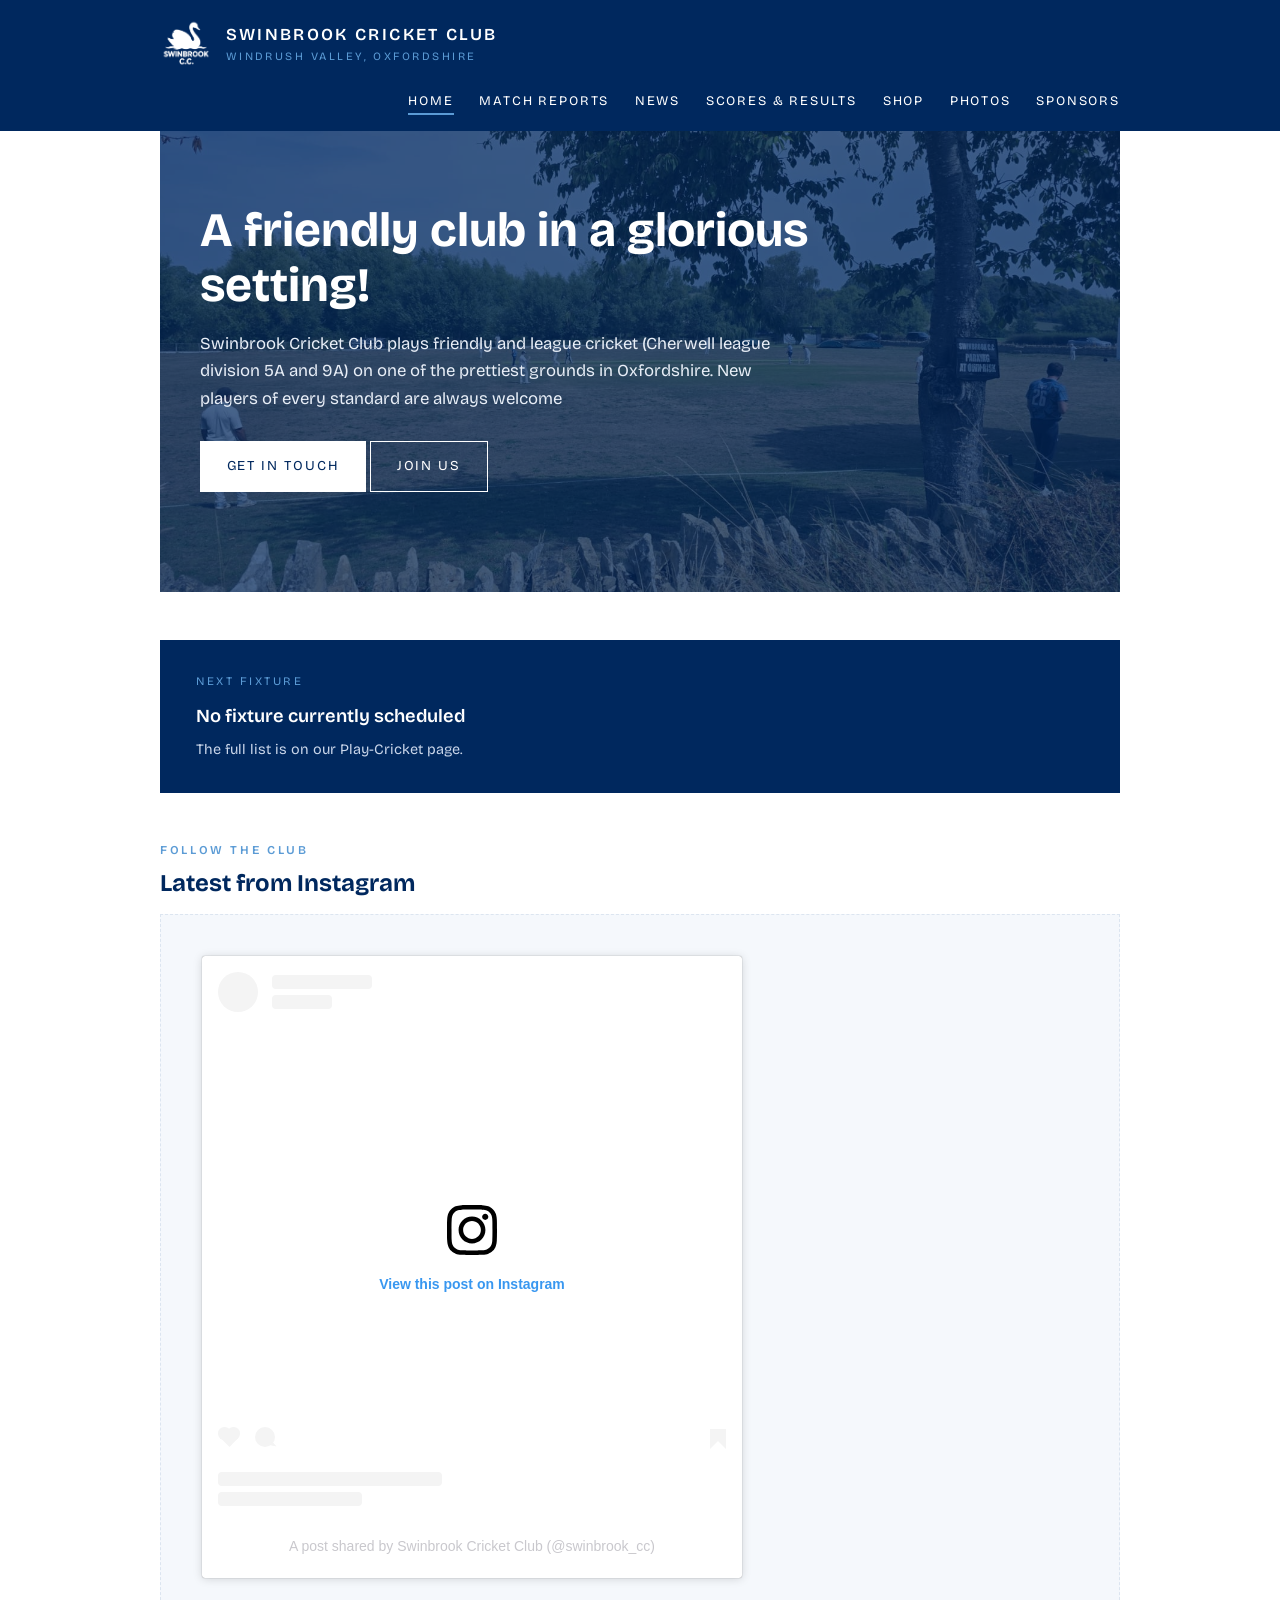
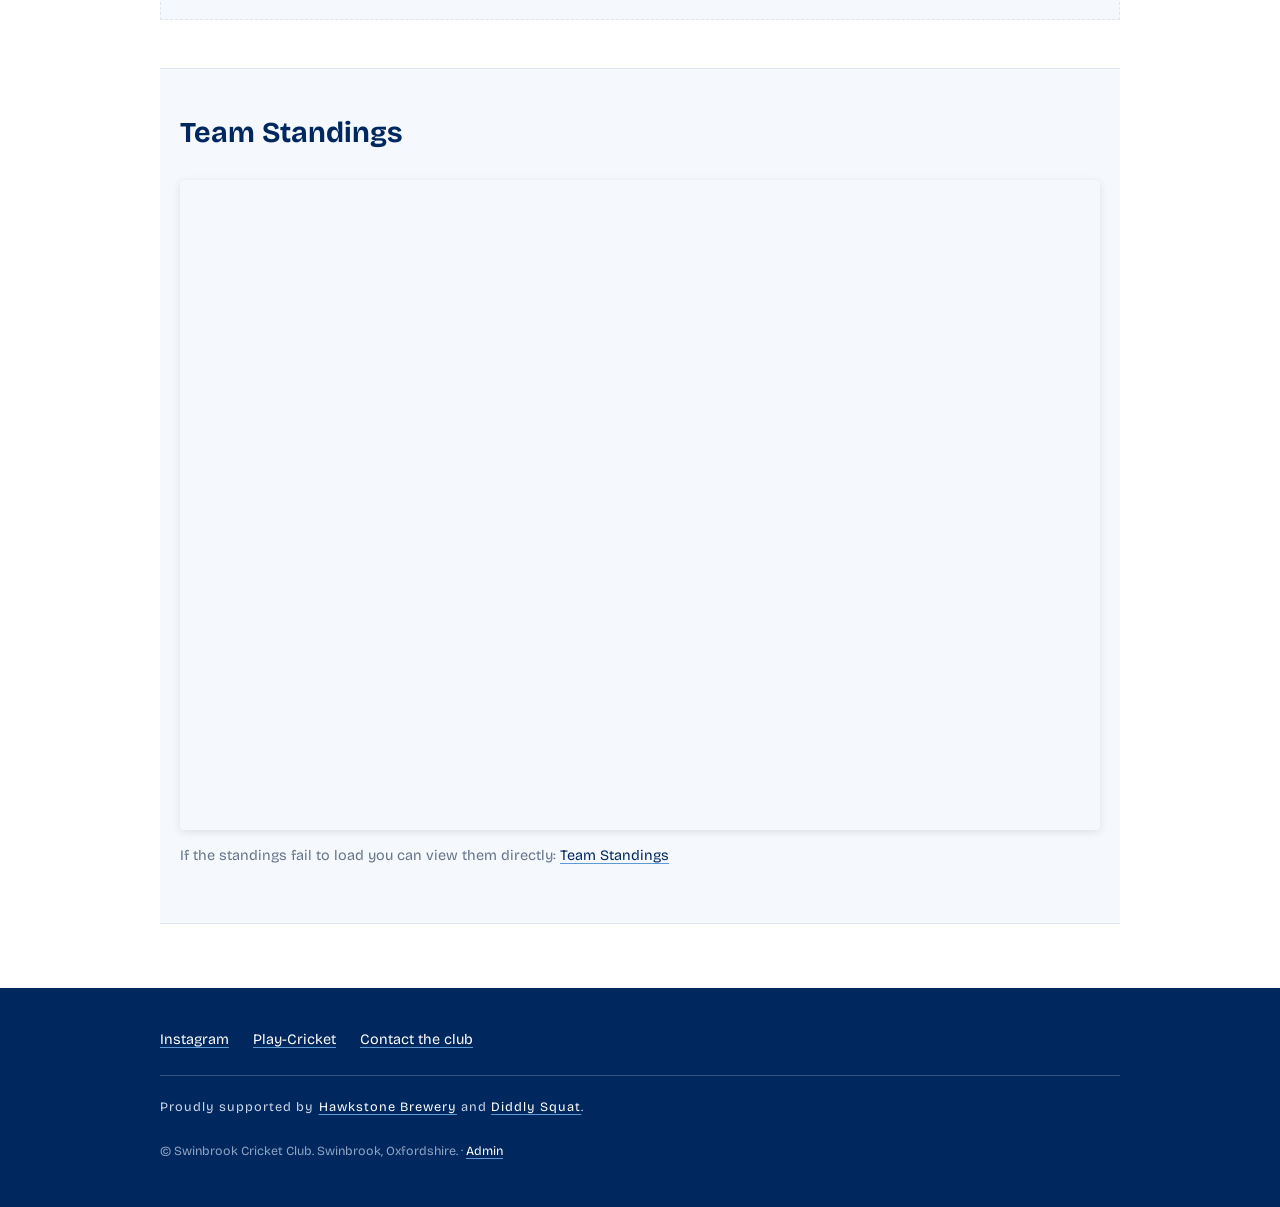
==== commit ac827617: "Update Instagram embed code version" ====
--- a/index.html
+++ b/index.html
@@ -80,7 +80,7 @@
        ============================================================ -->
   <div class="instagram-slot">
     <!-- PASTE INSTAGRAM EMBED CODE BELOW THIS LINE -->
-    <blockquote class="instagram-media" data-instgrm-captioned data-instgrm-permalink="https://www.instagram.com/p/Dar5fkJAu0p/?utm_source=ig_embed&amp;utm_campaign=loading" data-instgrm-version="[...]"
+    <blockquote class="instagram-media" data-instgrm-captioned data-instgrm-permalink="https://www.instagram.com/p/Dar5fkJAu0p/?utm_source=ig_embed&amp;utm_campaign=loading" data-instgrm-version="14" style=" background:#FFF; border:0; border-radius:3px; box-shadow:0 0 1px 0 rgba(0,0,0,0.5),0 1px 10px 0 rgba(0,0,0,0.15); margin: 1px; max-width:540px; min-width:326px; padding:0; width:99.375%; width:-webkit-calc(100% - 2px); width:calc(100% - 2px);"><div style="padding:16px;"> <a href="https://www.instagram.com/p/Dar5fkJAu0p/?utm_source=ig_embed&amp;utm_campaign=loading" style=" background:#FFFFFF; line-height:0; padding:0 0; text-align:center; text-decoration:none; width:100%;" target="_blank"> <div style=" display: flex; flex-direction: row; align-items: center;"> <div style="background-color: #F4F4F4; border-radius: 50%; flex-grow: 0; height: 40px; margin-right: 14px; width: 40px;"></div> <div style="display: flex; flex-direction: column; flex-grow: 1; justify-content: center;"> <div style=" background-color: #F4F4F4; border-radius: 4px; flex-grow: 0; height: 14px; margin-bottom: 6px; width: 100px;"></div> <div style=" background-color: #F4F4F4; border-radius: 4px; flex-grow: 0; height: 14px; width: 60px;"></div></div></div><div style="padding: 19% 0;"></div> <div style="display:block; height:50px; margin:0 auto 12px; width:50px;"><svg width="50px" height="50px" viewBox="0 0 60 60" version="1.1" xmlns="https://www.w3.org/2000/svg" xmlns:xlink="https://www.w3.org/1999/xlink"><g stroke="none" stroke-width="1" fill="none" fill-rule="evenodd"><g transform="translate(-511.000000, -20.000000)" fill="#000000"><g><path d="M556.869,30.41 C554.814,30.41 553.148,32.076 553.148,34.131 C553.148,36.186 554.814,37.852 556.869,37.852 C558.924,37.852 560.59,36.186 560.59,34.131 C560.59,32.076 558.924,30.41 556.869,30.41 M541,60.657 C535.114,60.657 530.342,55.887 530.342,50 C530.342,44.114 535.114,39.342 541,39.342 C546.887,39.342 551.658,44.114 551.658,50 C551.658,55.887 546.887,60.657 541,60.657 M541,33.886 C532.1,33.886 524.886,41.1 524.886,50 C524.886,58.899 532.1,66.113 541,66.113 C549.9,66.113 557.115,58.899 557.115,50 C557.115,41.1 549.9,33.886 541,33.886 M565.378,62.101 C565.244,65.022 564.756,66.606 564.346,67.663 C563.803,69.06 563.154,70.057 562.106,71.106 C561.058,72.155 560.06,72.803 558.662,73.347 C557.607,73.757 556.021,74.244 553.102,74.378 C549.944,74.521 548.997,74.552 541,74.552 C533.003,74.552 532.056,74.521 528.898,74.378 C525.979,74.244 524.393,73.757 523.338,73.347 C521.94,72.803 520.942,72.155 519.894,71.106 C518.846,70.057 518.197,69.06 517.654,67.663 C517.244,66.606 516.755,65.022 516.623,62.101 C516.479,58.943 516.448,57.996 516.448,50 C516.448,42.003 516.479,41.056 516.623,37.899 C516.755,34.978 517.244,33.391 517.654,32.338 C518.197,30.938 518.846,29.942 519.894,28.894 C520.942,27.846 521.94,27.196 523.338,26.654 C524.393,26.244 525.979,25.756 528.898,25.623 C532.057,25.479 533.004,25.448 541,25.448 C548.997,25.448 549.943,25.479 553.102,25.623 C556.021,25.756 557.607,26.244 558.662,26.654 C560.06,27.196 561.058,27.846 562.106,28.894 C563.154,29.942 563.803,30.938 564.346,32.338 C564.756,33.391 565.244,34.978 565.378,37.899 C565.522,41.056 565.552,42.003 565.552,50 C565.552,57.996 565.522,58.943 565.378,62.101 M570.82,37.631 C570.674,34.438 570.167,32.258 569.425,30.349 C568.659,28.377 567.633,26.702 565.965,25.035 C564.297,23.368 562.623,22.342 560.652,21.575 C558.743,20.834 556.562,20.326 553.369,20.18 C550.169,20.033 549.148,20 541,20 C532.853,20 531.831,20.033 528.631,20.18 C525.438,20.326 523.257,20.834 521.349,21.575 C519.376,22.342 517.703,23.368 516.035,25.035 C514.368,26.702 513.342,28.377 512.574,30.349 C511.834,32.258 511.326,34.438 511.181,37.631 C511.035,40.831 511,41.851 511,50 C511,58.147 511.035,59.17 511.181,62.369 C511.326,65.562 511.834,67.743 512.574,69.651 C513.342,71.625 514.368,73.296 516.035,74.965 C517.703,76.634 519.376,77.658 521.349,78.425 C523.257,79.167 525.438,79.673 528.631,79.82 C531.831,79.965 532.853,80.001 541,80.001 C549.148,80.001 550.169,79.965 553.369,79.82 C556.562,79.673 558.743,79.167 560.652,78.425 C562.623,77.658 564.297,76.634 565.965,74.965 C567.633,73.296 568.659,71.625 569.425,69.651 C570.167,67.743 570.674,65.562 570.82,62.369 C570.966,59.17 571,58.147 571,50 C571,41.851 570.966,40.831 570.82,37.631"></path></g></g></g></svg></div><div style="padding-top: 8px;"> <div style=" color:#3897f0; font-family:Arial,sans-serif; font-size:14px; font-style:normal; font-weight:550; line-height:18px;">View this post on Instagram</div></div><div style="padding: 12.5% 0;"></div> <div style="display: flex; flex-direction: row; margin-bottom: 14px; align-items: center;"><div> <div style="background-color: #F4F4F4; border-radius: 50%; height: 12.5px; width: 12.5px; transform: translateX(0px) translateY(7px);"></div> <div style="background-color: #F4F4F4; height: 12.5px; transform: rotate(-45deg) translateX(3px) translateY(1px); width: 12.5px; flex-grow: 0; margin-right: 14px; margin-left: 2px;"></div> <div style="background-color: #F4F4F4; border-radius: 50%; height: 12.5px; width: 12.5px; transform: translateX(9px) translateY(-18px);"></div></div><div style="margin-left: 8px;"> <div style=" background-color: #F4F4F4; border-radius: 50%; flex-grow: 0; height: 20px; width: 20px;"></div> <div style=" width: 0; height: 0; border-top: 2px solid transparent; border-left: 6px solid #f4f4f4; border-bottom: 2px solid transparent; transform: translateX(16px) translateY(-4px) rotate(30deg)"></div></div><div style="margin-left: auto;"> <div style=" width: 0px; border-top: 8px solid #F4F4F4; border-right: 8px solid transparent; transform: translateY(16px);"></div> <div style=" background-color: #F4F4F4; flex-grow: 0; height: 12px; width: 16px; transform: translateY(-4px);"></div> <div style=" width: 0; height: 0; border-top: 8px solid #F4F4F4; border-left: 8px solid transparent; transform: translateY(-4px) translateX(8px);"></div></div></div> <div style="display: flex; flex-direction: column; flex-grow: 1; justify-content: center; margin-bottom: 24px;"> <div style=" background-color: #F4F4F4; border-radius: 4px; flex-grow: 0; height: 14px; margin-bottom: 6px; width: 224px;"></div> <div style=" background-color: #F4F4F4; border-radius: 4px; flex-grow: 0; height: 14px; width: 144px;"></div></div></a><p style=" color:#c9c8cd; font-family:Arial,sans-serif; font-size:14px; line-height:17px; margin-bottom:0; margin-top:8px; overflow:hidden; padding:8px 0 7px; text-align:center; text-overflow:ellipsis; white-space:nowrap;"><a href="https://www.instagram.com/p/Dar5fkJAu0p/?utm_source=ig_embed&amp;utm_campaign=loading" style=" color:#c9c8cd; font-family:Arial,sans-serif; font-size:14px; font-style:normal; font-weight:normal; line-height:17px; text-decoration:none;" target="_blank">A post shared by Swinbrook Cricket Club (@swinbrook_cc)</a></p></div></blockquote>
 <script async src="//www.instagram.com/embed.js"></script>
     <!-- PASTE INSTAGRAM EMBED CODE ABOVE THIS LINE -->
   </div>
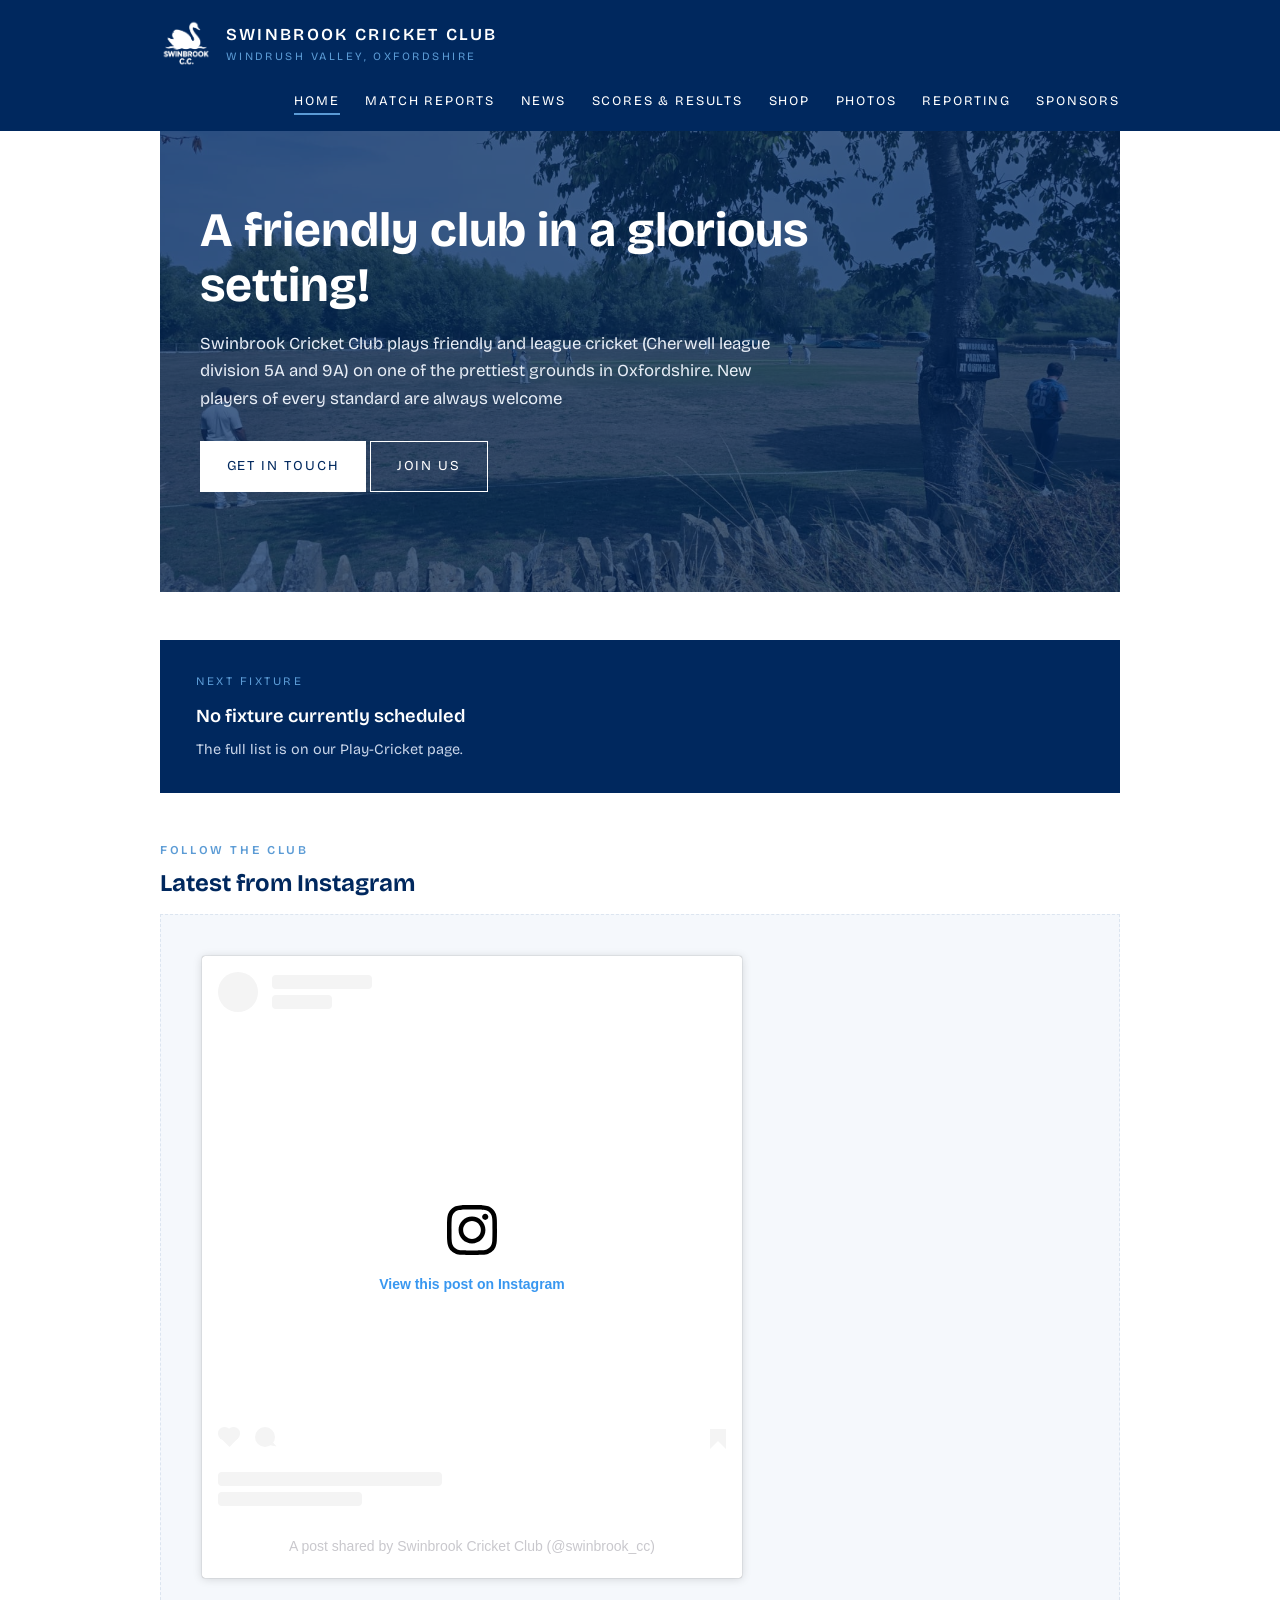
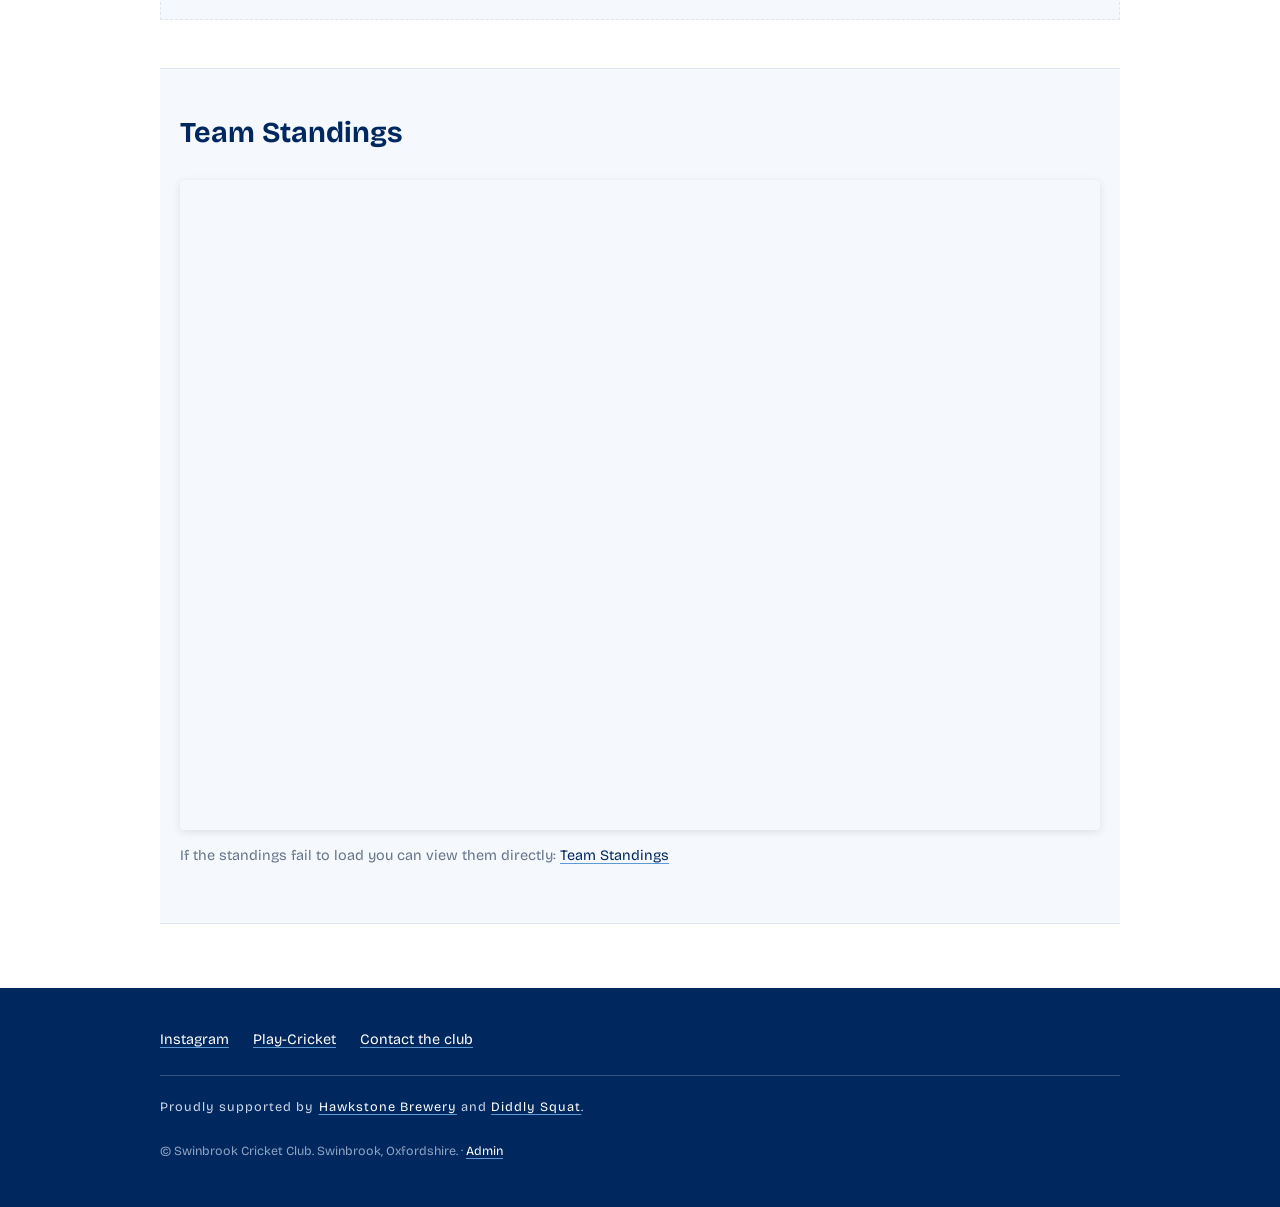
==== commit a6bdfae4: "Add Reporting link to navigation menu" ====
--- a/index.html
+++ b/index.html
@@ -29,6 +29,7 @@
         <li><a href="scores.html">Scores &amp; Results</a></li>
         <li><a href="https://teamshop.nxt-sports.com/find-your-club/swinbrook-cricket-club/" target="_blank" rel="noopener">Shop</a></li>
         <li><a href="gallery.html">Photos</a></li>
+        <li><a href="reporting.html">Reporting</a></li>
         <li><a href="sponsors.html">Sponsors</a></li>
       </ul>
     </nav>
--- a/css/style.css
+++ b/css/style.css
@@ -600,3 +600,17 @@
 }
 
 .lightbox img { max-width: 100%; max-height: 100%; }
+
+/* ---------- QR reporting panel ---------- */
+
+.qr-panel {
+  border: 1px solid var(--rule);
+  background: #fff;
+  padding: 2.5rem;
+  margin: 1rem 0 3rem;
+  max-width: 380px;
+  display: flex;
+  justify-content: center;
+}
+
+.qr-panel img { width: 100%; max-width: 280px; image-rendering: pixelated; }
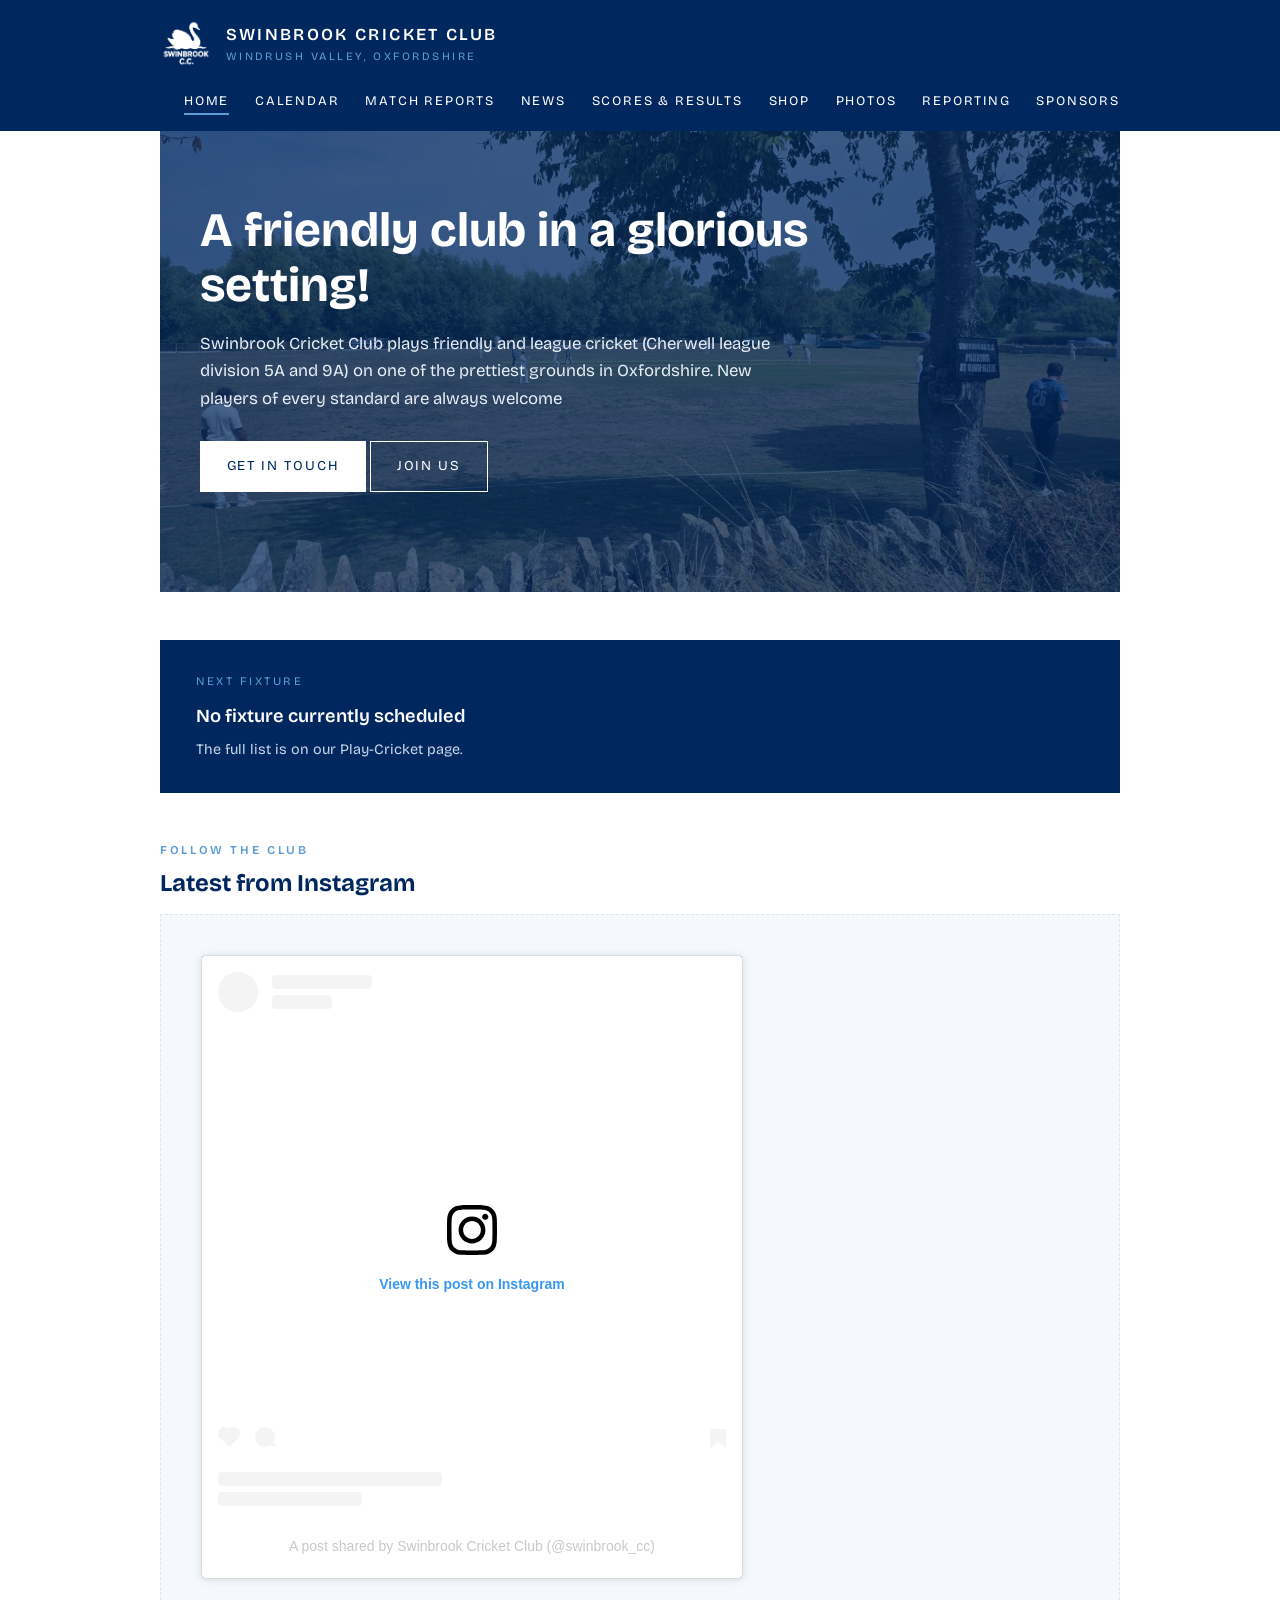
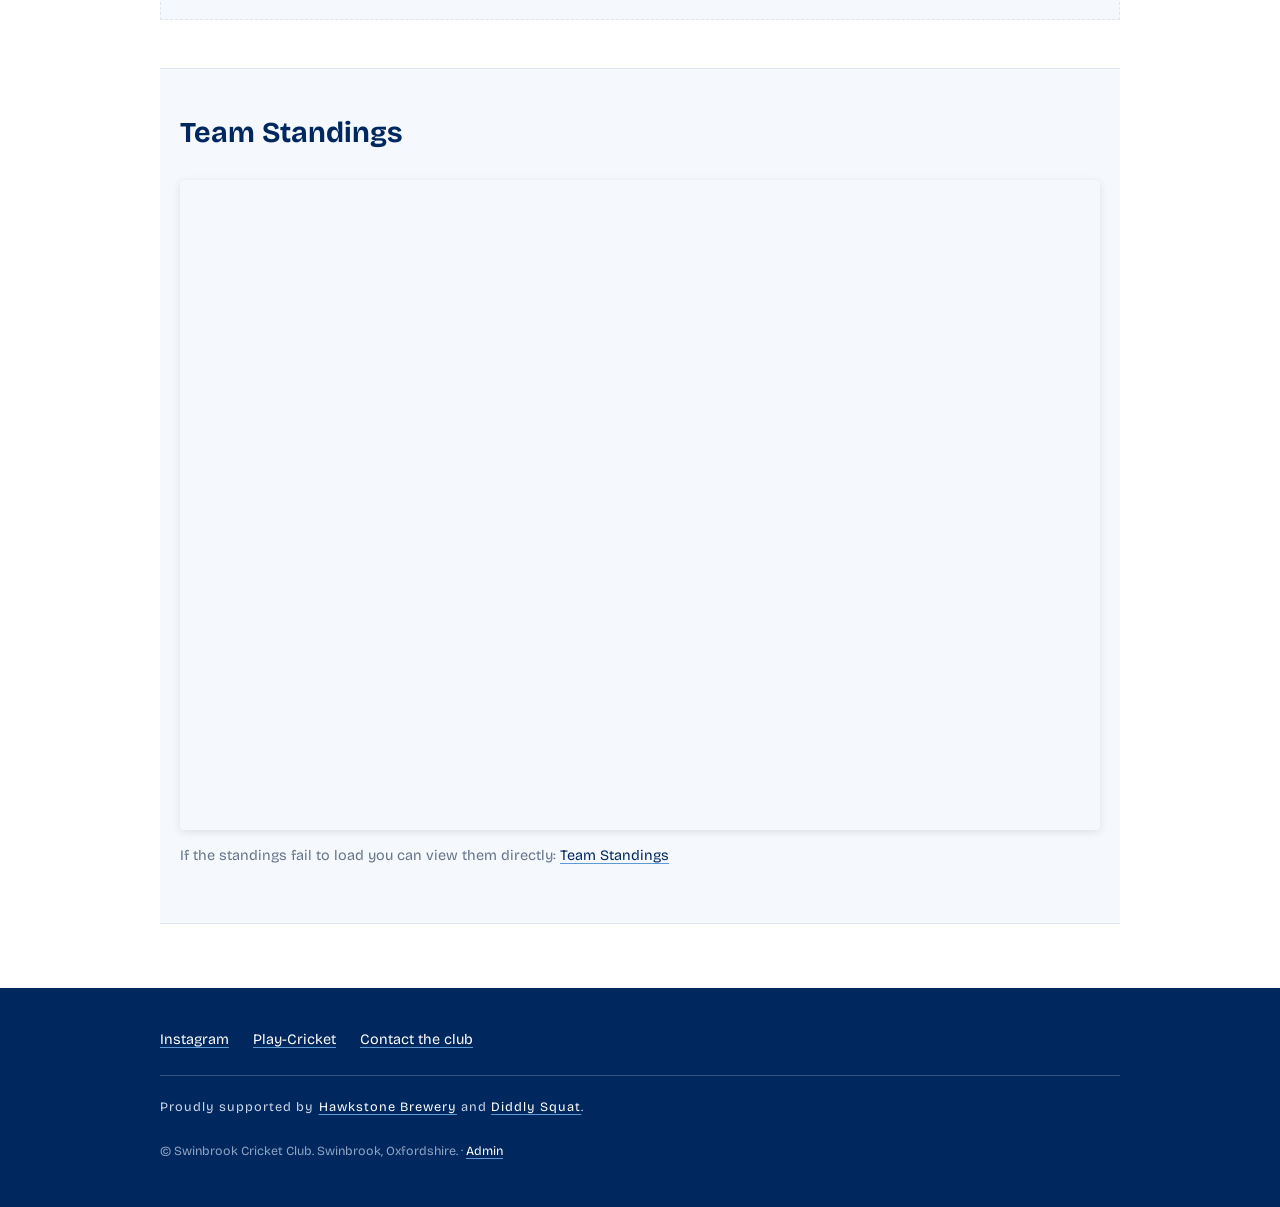
==== commit d0f5fa07: "Add Calendar link to navigation menu" ====
--- a/index.html
+++ b/index.html
@@ -24,6 +24,7 @@
     <nav class="site-nav" id="site-nav" aria-label="Main navigation">
       <ul>
         <li><a href="index.html" aria-current="page">Home</a></li>
+        <li><a href="calendar.html">Calendar</a></li>
         <li><a href="match-reports.html">Match Reports</a></li>
         <li><a href="news.html">News</a></li>
         <li><a href="scores.html">Scores &amp; Results</a></li>
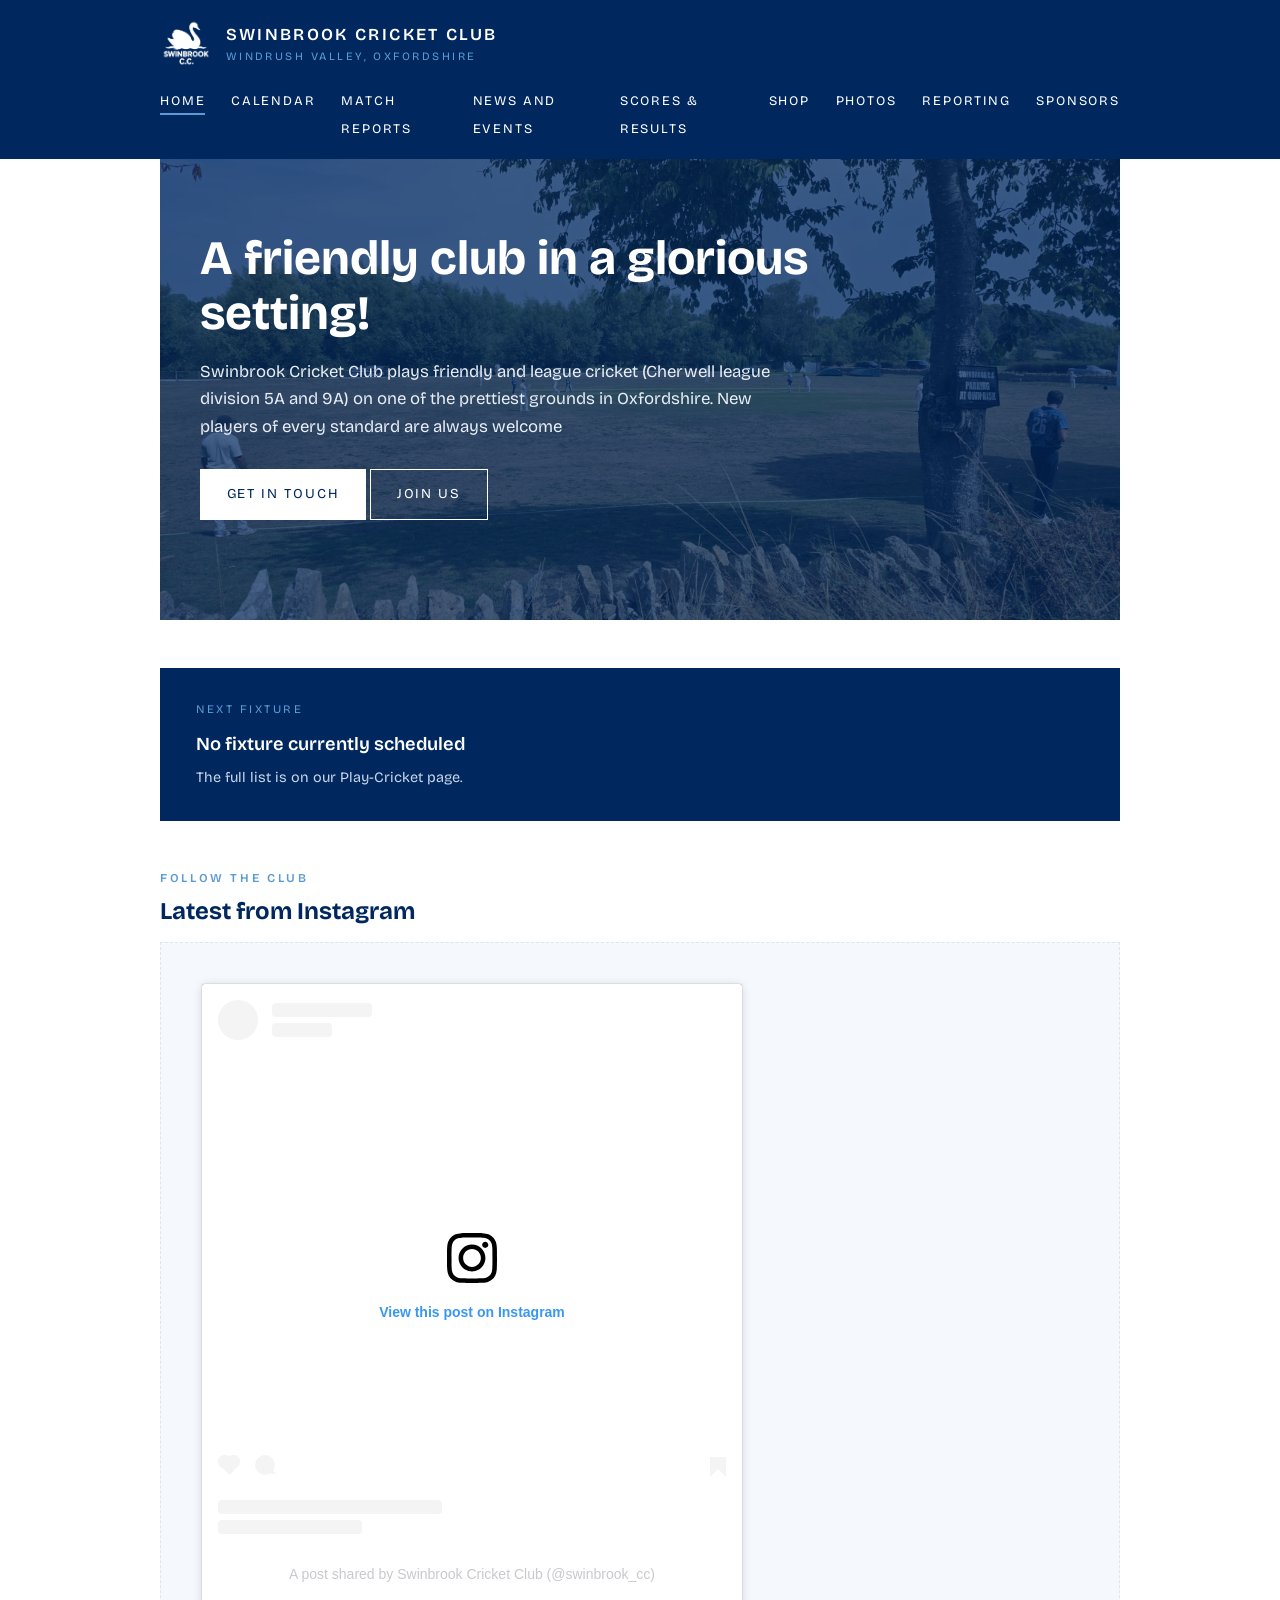
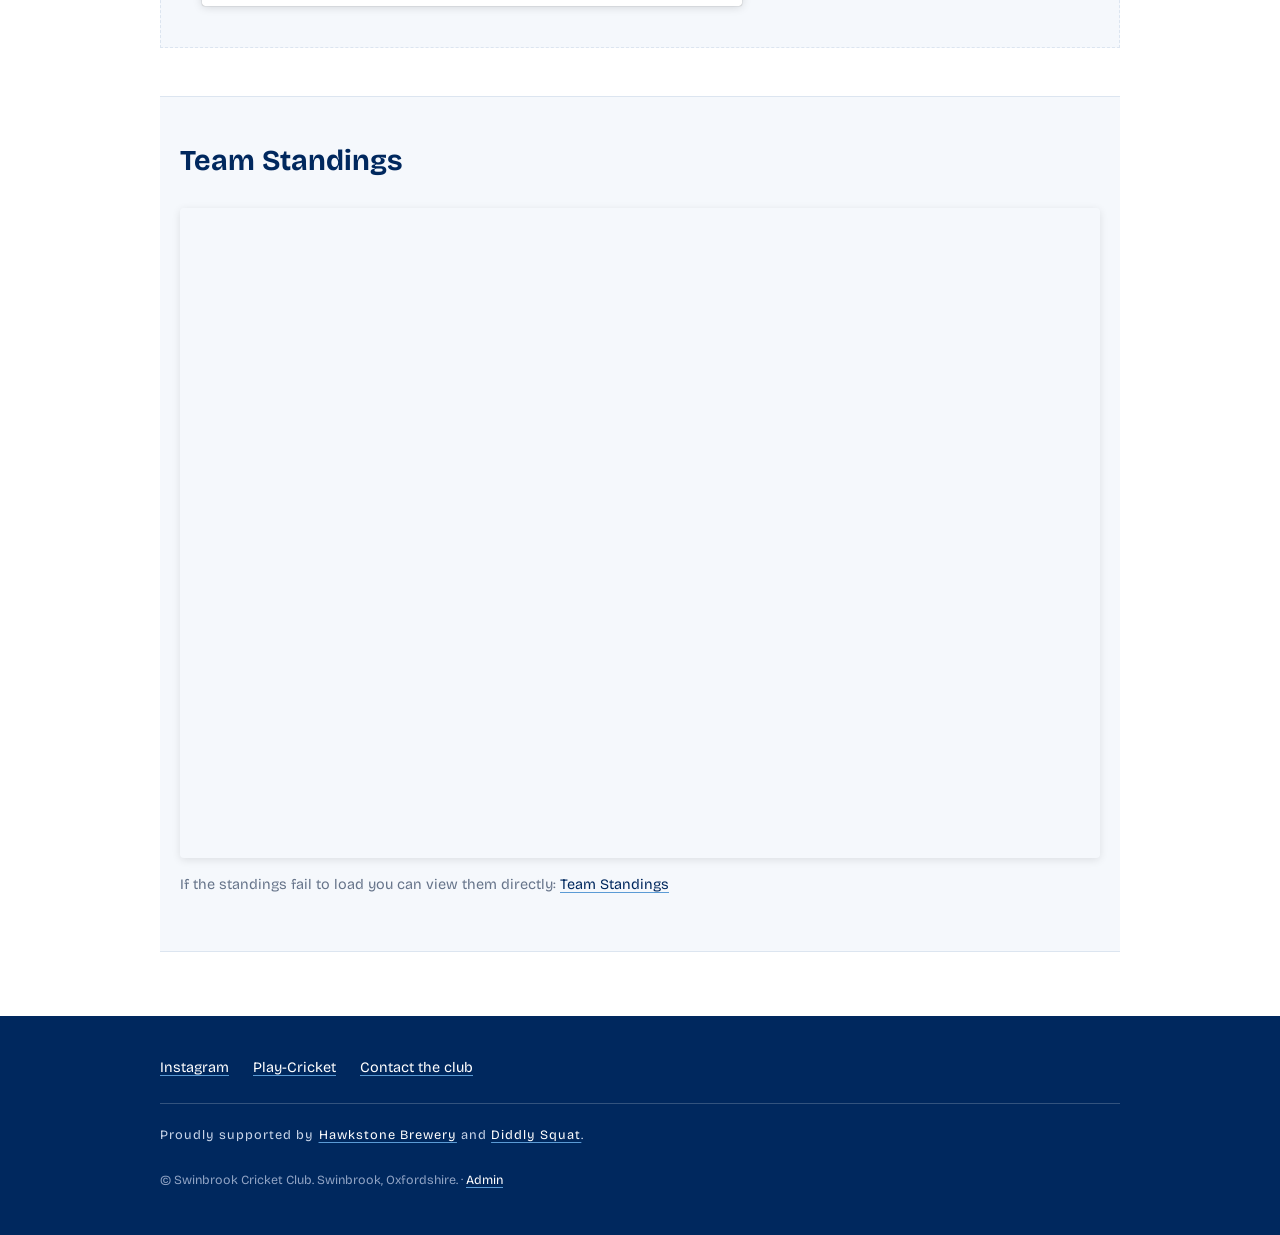
==== commit 5f03c56d: "Update index.html" ====
--- a/index.html
+++ b/index.html
@@ -26,7 +26,7 @@
         <li><a href="index.html" aria-current="page">Home</a></li>
         <li><a href="calendar.html">Calendar</a></li>
         <li><a href="match-reports.html">Match Reports</a></li>
-        <li><a href="news.html">News</a></li>
+        <li><a href="news.html">News and Events</a></li>
         <li><a href="scores.html">Scores &amp; Results</a></li>
         <li><a href="https://teamshop.nxt-sports.com/find-your-club/swinbrook-cricket-club/" target="_blank" rel="noopener">Shop</a></li>
         <li><a href="gallery.html">Photos</a></li>
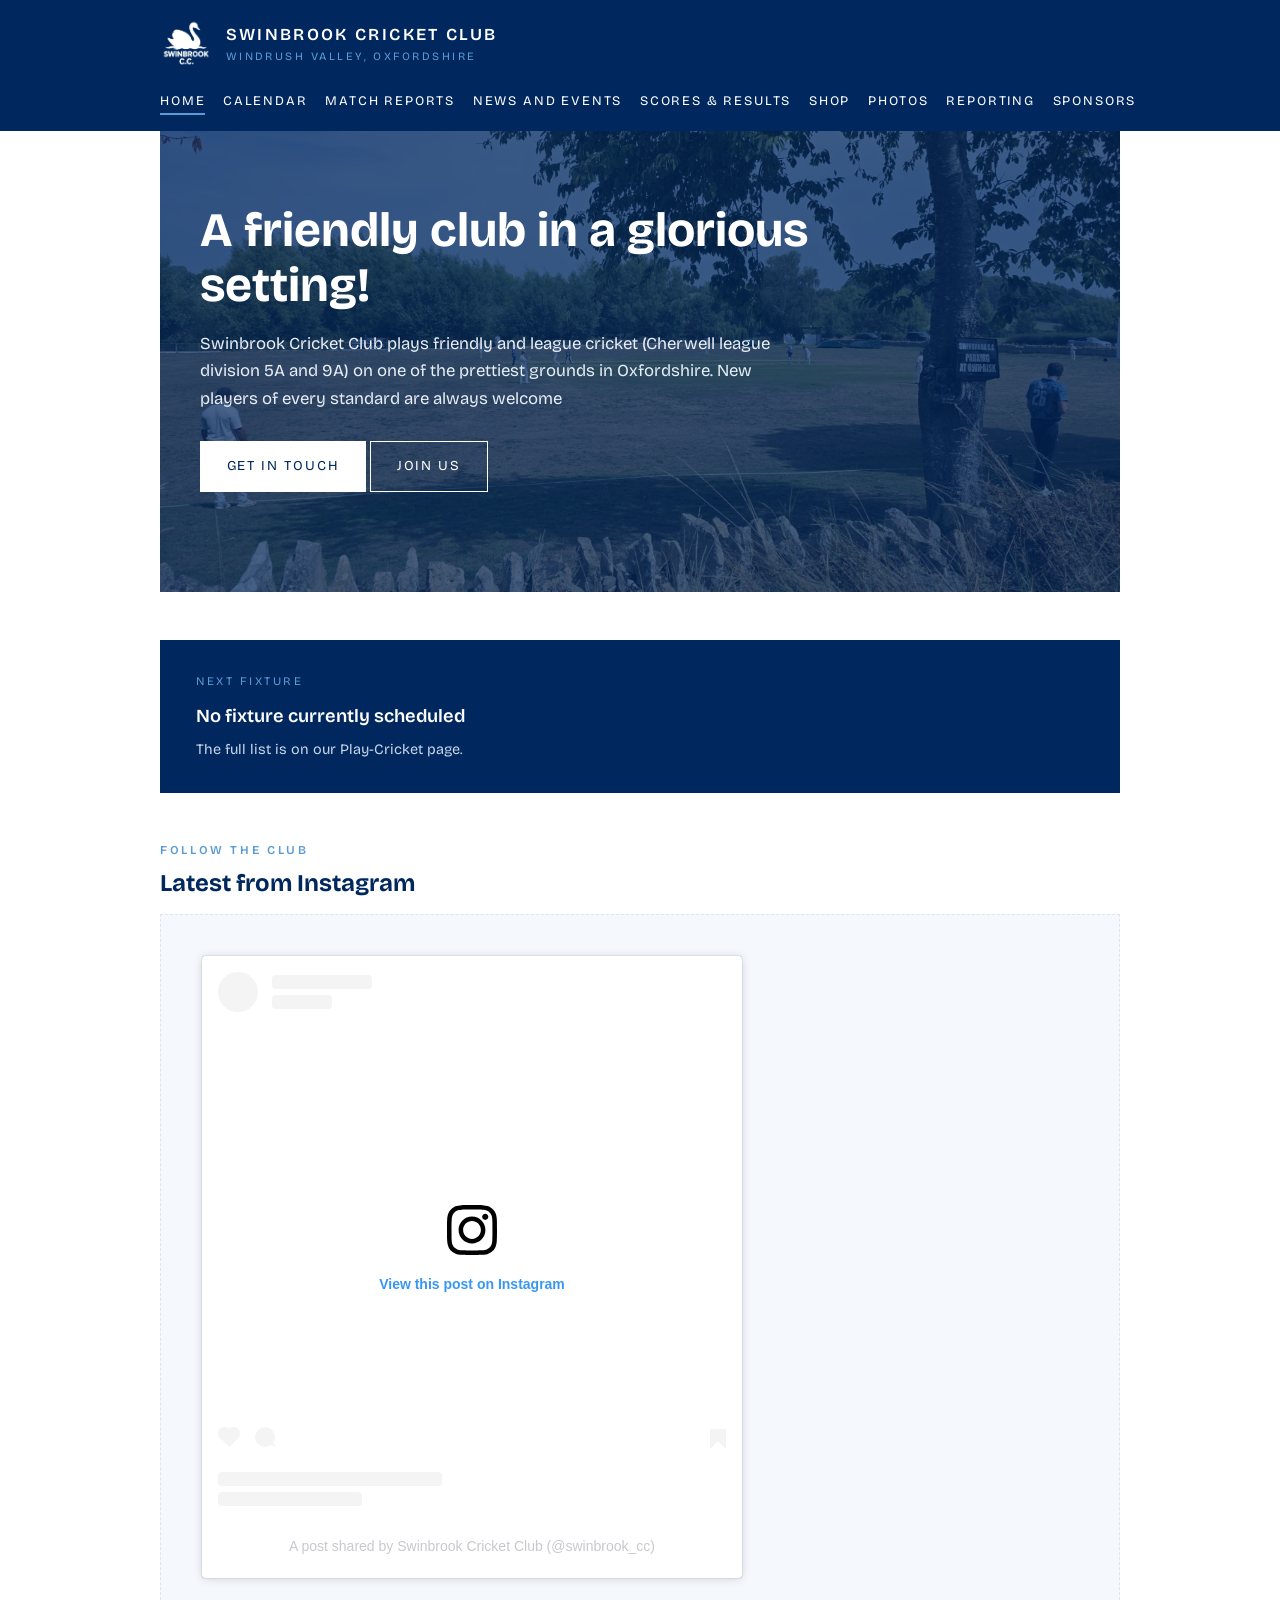
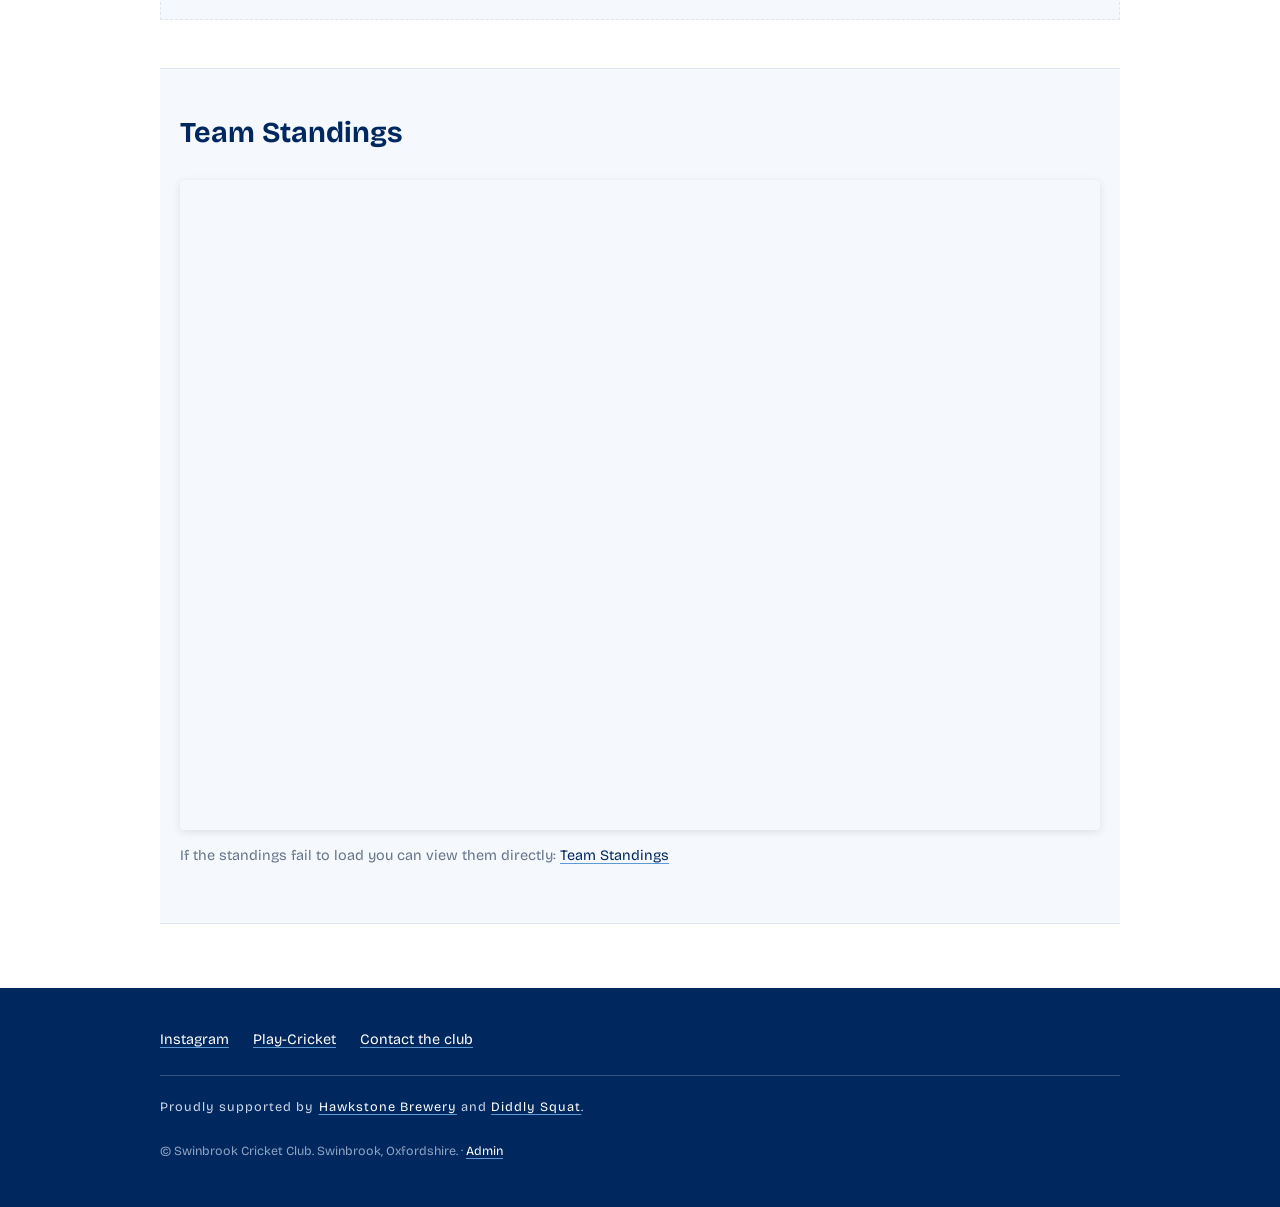
==== commit 8f91e0d7: "Update index.html" ====
--- a/index.html
+++ b/index.html
@@ -9,6 +9,8 @@
   <link rel="preconnect" href="https://fonts.gstatic.com" crossorigin>
 <link href="https://fonts.googleapis.com/css2?family=Bricolage+Grotesque:wght@400;600;700&display=swap" rel="stylesheet">
   <link rel="stylesheet" href="css/style.css">
+  <link rel="icon" type="image/png" href="images/favicon.png">
+  <link rel="apple-touch-icon" href="images/apple-touch-icon.png">
 </head>
 <body>
 
--- a/css/style.css
+++ b/css/style.css
@@ -102,7 +102,7 @@
   margin: 0;
   padding: 0;
   display: flex;
-  gap: 1.6rem;
+  gap: 1.1rem;
 }
 
 .site-nav a {
@@ -113,6 +113,7 @@
   text-transform: uppercase;
   padding-bottom: 4px;
   border-bottom: 2px solid transparent;
+  white-space: nowrap;
 }
 
 .site-nav a:hover { color: var(--sky); }
